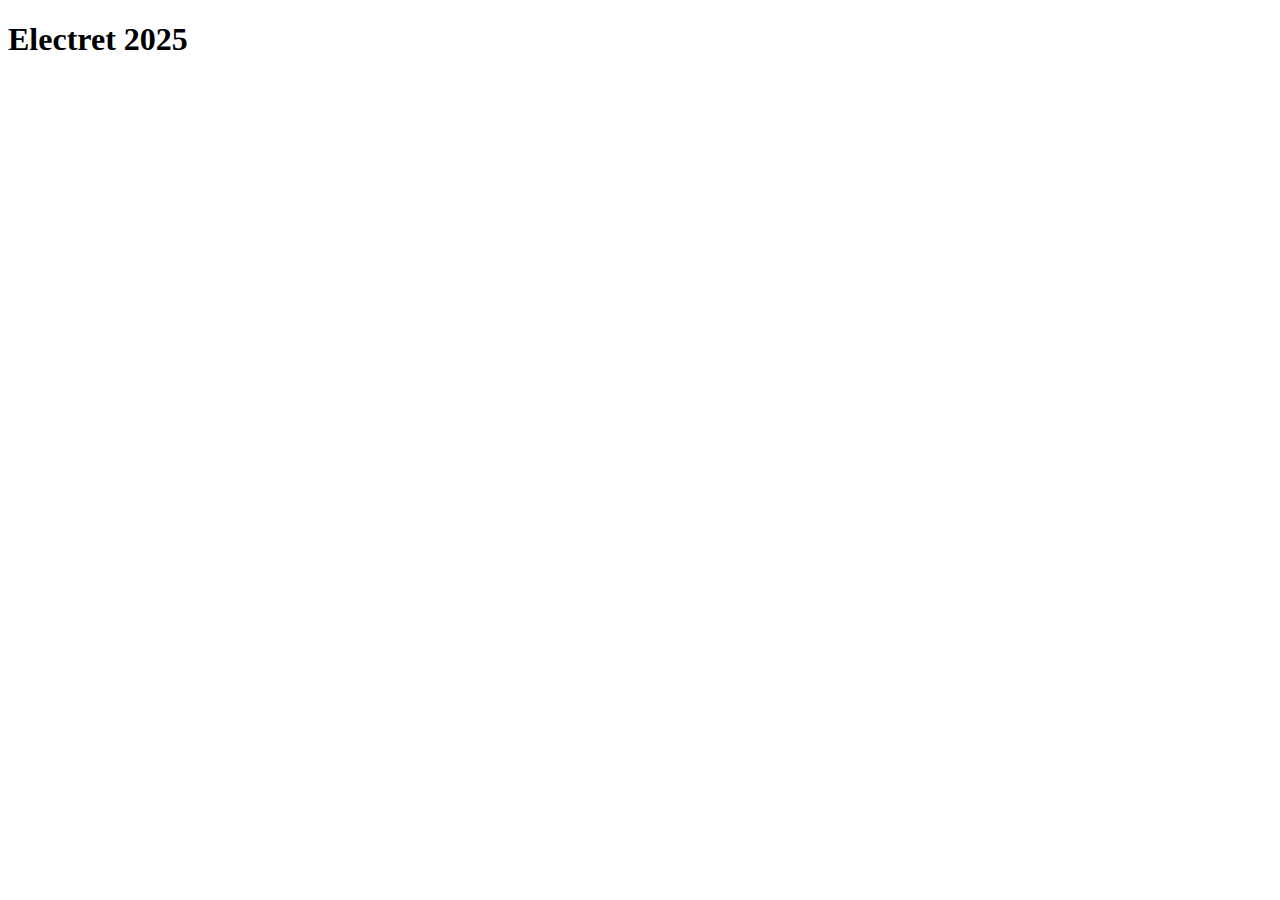
==== index.html @ aab885c7 "Create index.html" ====
<!DOCTYPE html>
<html lang="en">
  <head>
    <meta charset="UTF-8" />
    <meta name="viewport" content="width=device-width, initial-scale=1.0" />
    <title>SUDHEE</title>
  </head>
  <body>
    <h1>Electret 2025</h1>
  </body>
</html>
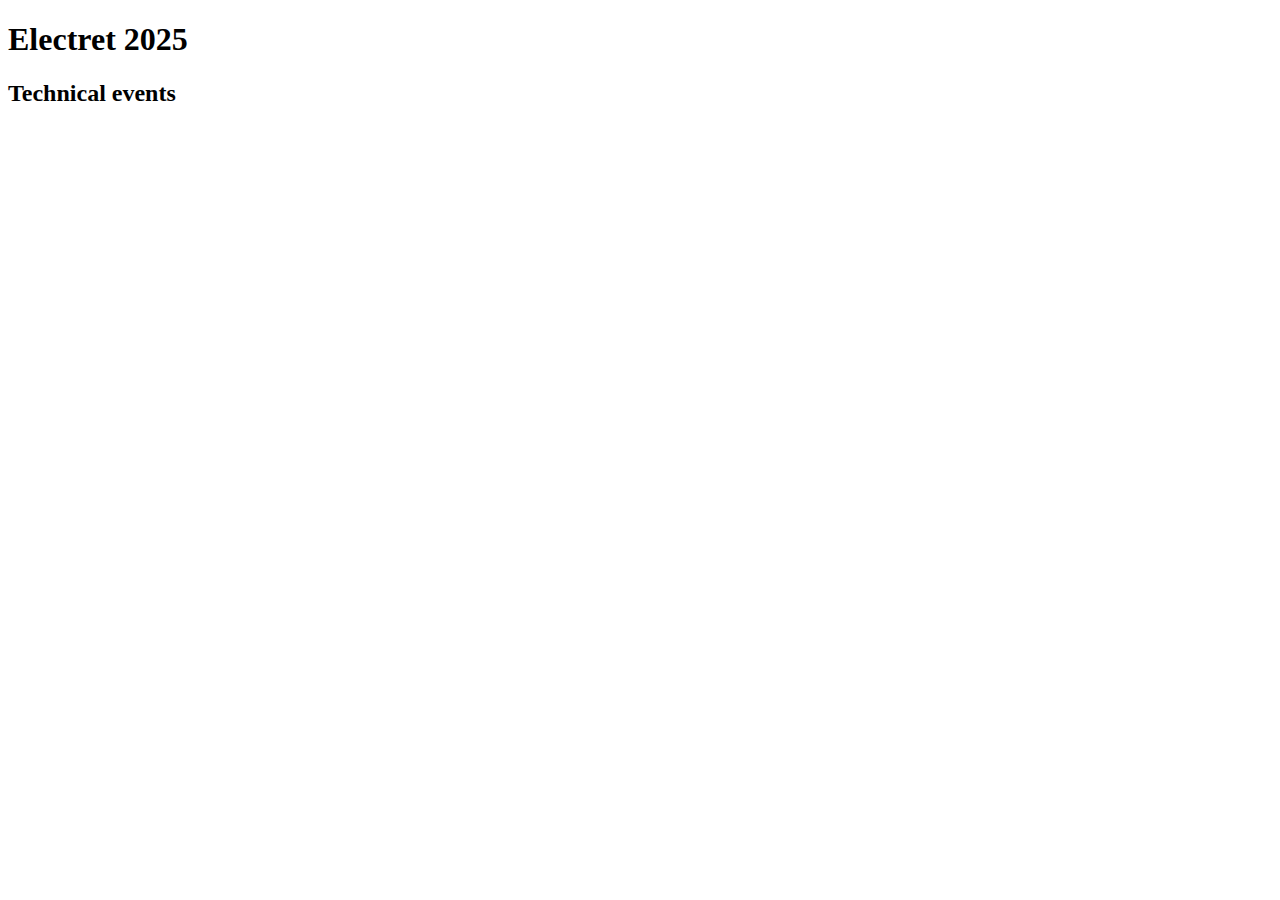
==== commit 61bcb3de: "Update index.html" ====
--- a/index.html
+++ b/index.html
@@ -3,9 +3,10 @@
   <head>
     <meta charset="UTF-8" />
     <meta name="viewport" content="width=device-width, initial-scale=1.0" />
-    <title>SUDHEE</title>
+    <title>CBIT SUDHEE</title>
   </head>
   <body>
     <h1>Electret 2025</h1>
+    <h2>Technical events</h2>
   </body>
 </html>
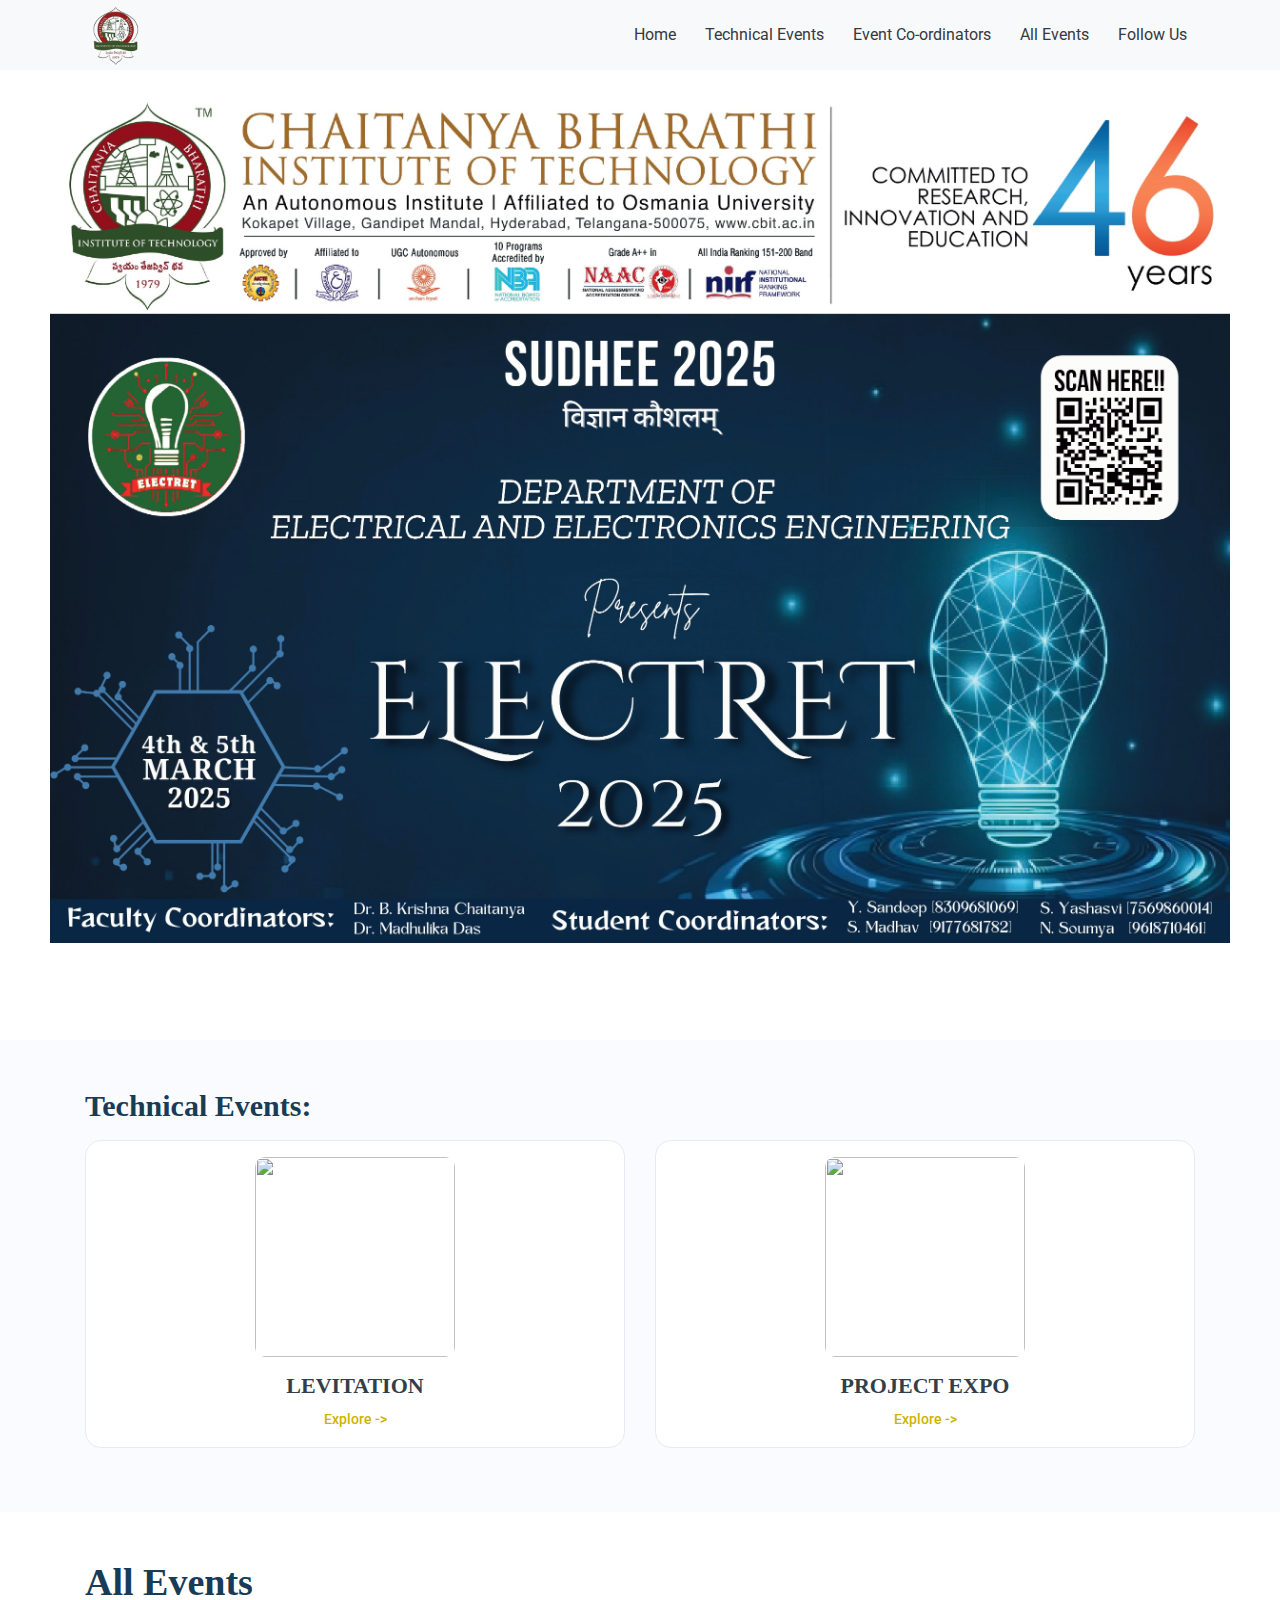
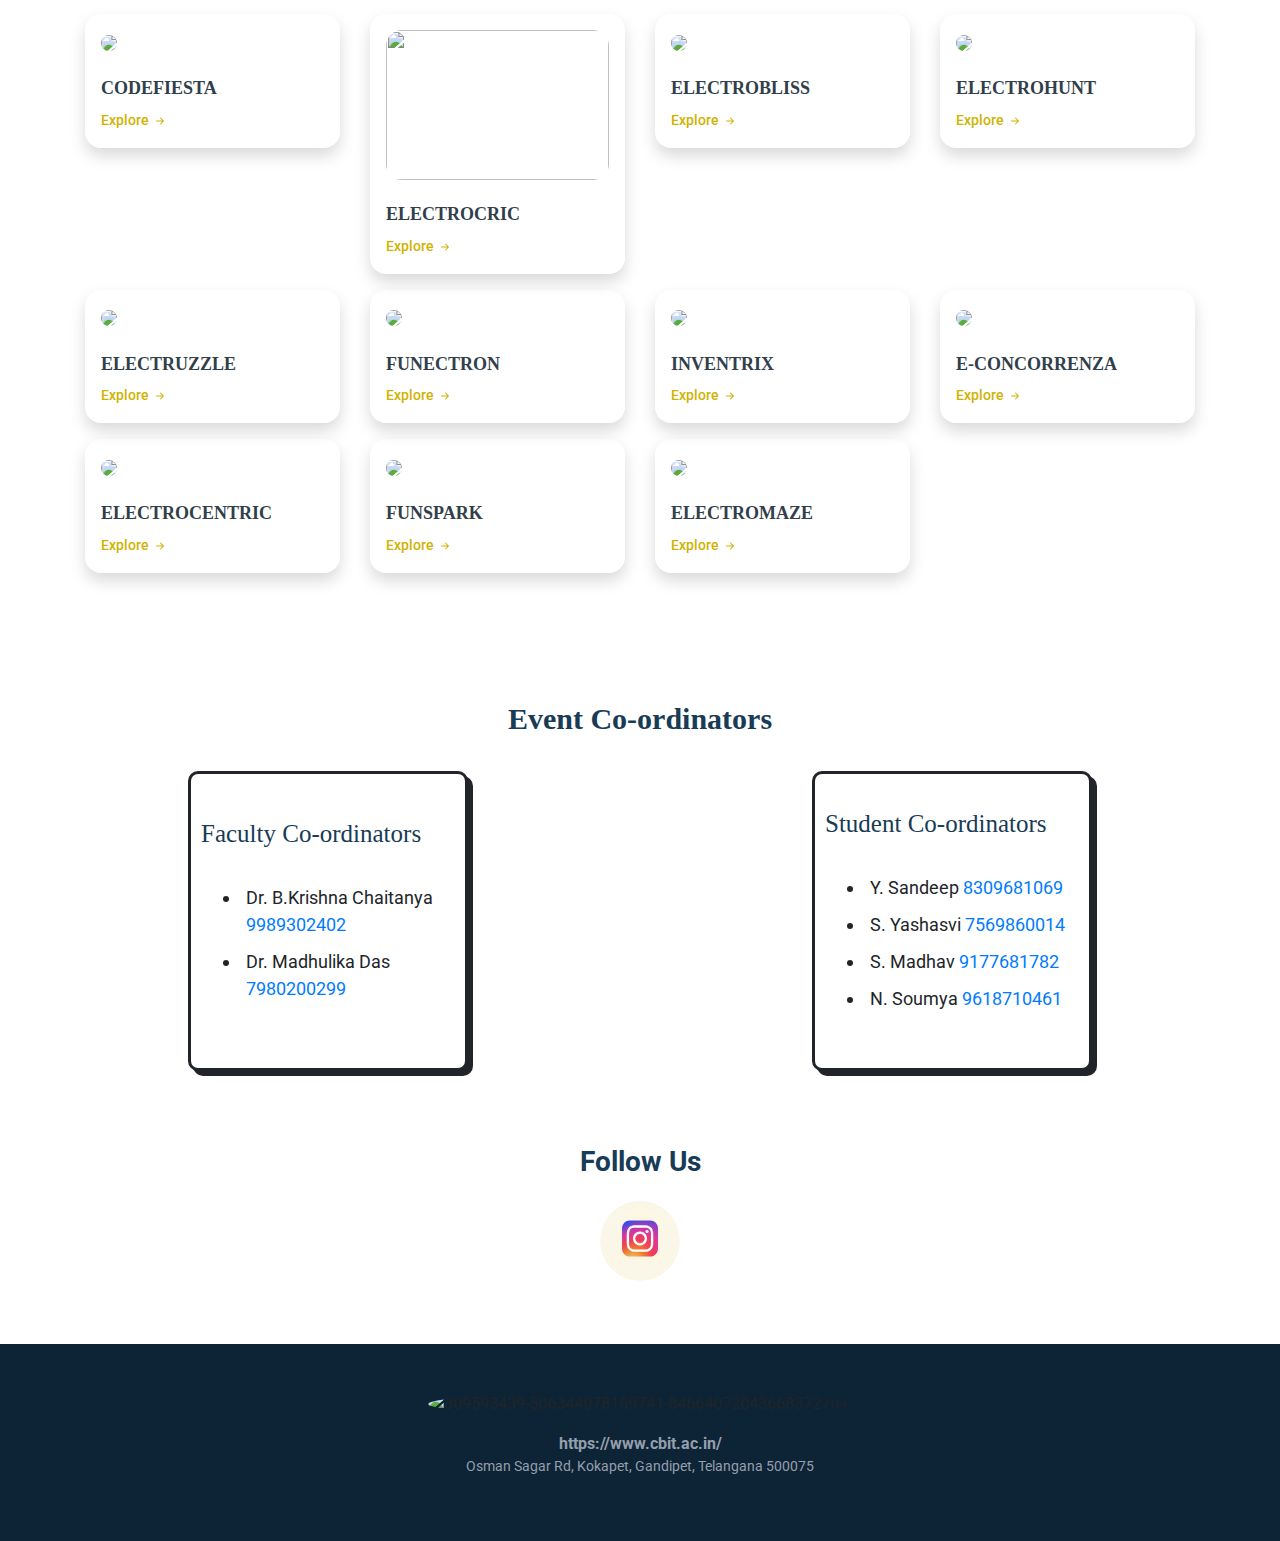
==== commit 99dc44de: "modification_1" ====
--- a/index.html
+++ b/index.html
@@ -1,12 +1,282 @@
 <!DOCTYPE html>
-<html lang="en">
-  <head>
-    <meta charset="UTF-8" />
-    <meta name="viewport" content="width=device-width, initial-scale=1.0" />
-    <title>CBIT SUDHEE</title>
-  </head>
-  <body>
-    <h1>Electret 2025</h1>
-    <h2>Technical events</h2>
-  </body>
-</html>
+<html>
+
+<head>
+    <link rel="stylesheet" href="https://stackpath.bootstrapcdn.com/bootstrap/4.5.2/css/bootstrap.min.css" integrity="sha384-JcKb8q3iqJ61gNV9KGb8thSsNjpSL0n8PARn9HuZOnIxN0hoP+VmmDGMN5t9UJ0Z" crossorigin="anonymous" />
+    <script src="https://code.jquery.com/jquery-3.5.1.slim.min.js" integrity="sha384-DfXdz2htPH0lsSSs5nCTpuj/zy4C+OGpamoFVy38MVBnE+IbbVYUew+OrCXaRkfj" crossorigin="anonymous"></script>
+    <script src="https://cdn.jsdelivr.net/npm/popper.js@1.16.1/dist/umd/popper.min.js" integrity="sha384-9/reFTGAW83EW2RDu2S0VKaIzap3H66lZH81PoYlFhbGU+6BZp6G7niu735Sk7lN" crossorigin="anonymous"></script>
+    <script src="https://stackpath.bootstrapcdn.com/bootstrap/4.5.2/js/bootstrap.min.js" integrity="sha384-B4gt1jrGC7Jh4AgTPSdUtOBvfO8shuf57BaghqFfPlYxofvL8/KUEfYiJOMMV+rV" crossorigin="anonymous"></script>
+    <script src="https://kit.fontawesome.com/20c5629a29.js" crossorigin="anonymous"></script>
+    <link rel="stylesheet" href="EEE fest.css" />
+</head>
+
+<body>
+    <nav class="navbar navbar-expand-lg navbar-light bg-light fixed-top py-lg-0 ">
+        <div class="container">
+            <a class="navbar-brand" href="#">
+
+                <img  src="./images/cbit_bg.png" alt="309593439-506344078169741-8466407204366837270-n" class="food-munch-logo">
+            </a>
+            <button class="navbar-toggler" type="button" data-toggle="collapse" data-target="#navbarNavAltMarkup" aria-controls="navbarNavAltMarkup" aria-expanded="false" aria-label="Toggle navigation">
+                <span class="navbar-toggler-icon"></span>
+            </button>
+            <div class="collapse navbar-collapse" id="navbarNavAltMarkup">
+                <div class="navbar-nav ml-auto">
+                    <a class="nav-link active text-dark" id="navItem1" href="#">
+                        Home
+                        <span class="sr-only">(current)</span>
+                    </a>
+                    <a class="nav-link text-dark nav-item-list" href="#exploreMenuSection" id="navItem2">Technical Events</a>
+                    <a class="nav-link text-dark nav-item-list" href="#eventCoordinates" id="navItem5">Event Co-ordinators</a>
+                    <a class="nav-link text-dark nav-item-list" href="#deliveryPaymentSection" id="navItem4">All Events</a>
+                    <a class="nav-link text-dark nav-item-list" href="#followUsSection" id="navItem5">Follow Us</a>
+                </div>
+            </div>
+        </div>
+    </nav>
+    <div class="d-flex flex-row justify-content-center mt-5">
+
+        <img class="w-100 corosoal-image m-4" src="./images/SUDHEE_page-0001.jpg" type="image">
+    </div>
+
+
+    <div class=" wcu-section mt-5 pb-5" id="exploreMenuSection">
+        <div class="container">
+            <div class="mt-5 row">
+                <div class="mt-5 col-12">
+                    <h1 class="wcu-section-heading mb-3">Technical Events:</h1>
+                </div>
+                <div class="col-12 col-md-6">
+                    <div class="wcu-card p-3 mb-3">
+                        <img src="https://res.cloudinary.com/dwyzfijiw/image/upload/v1707546418/LEVITATION_POSTER_2__page-0001_japbai.jpg" class="wcu-card-image" />
+                        <h1 class="wcu-card-title mt-3">LEVITATION</h1>
+                        <a href="https://levitation.ccbp.tech/" class="menu-item-link" target="_blank">Explore -></a>
+                    </div>
+                </div>
+                <div class="col-12 col-md-6">
+                    <div class="wcu-card p-3 mb-3">
+                        <img src="https://res.cloudinary.com/dwyzfijiw/image/upload/v1707528991/Project_Expo_Poster_-_Dasari_Akhil_page-0001_sl5yqx.jpg" class="wcu-card-image" />
+                        <h1 class="wcu-card-title mt-3">PROJECT EXPO</h1>
+                        <a href="https://projectexpo112.ccbp.tech/" class="menu-item-link" target="_blank">Explore -></a>
+                    </div>
+                </div>
+
+            </div>
+        </div>
+    </div>
+    <div class="explore-menu-section mb-5 pt-5 pb-5" id="deliveryPaymentSection">
+        <div class="container">
+            <div class="row">
+                <div class="col-12">
+                    <h1 class="menu-section-heading">All Events</h1>
+                </div>
+                <div class="col-12 col-md-6 col-lg-3">
+                    <div class="shadow menu-item-card p-3 mb-3">
+                        <img src="https://res.cloudinary.com/dwyzfijiw/image/upload/v1707574008/CODEFISTA_page-0001_ew0zpe.jpg" class="menu-item-image w-100" />
+                        <h1 class="menu-card-title">CODEFIESTA</h1>
+                        <a href="./events/event_1.html" target="_blank" class=" _blank menu-item-link">
+                            Explore
+                            <svg width="16px" height="16px" viewBox="0 0 16 16" class="bi bi-arrow-right-short" fill="#d0b200" xmlns="http://www.w3.org/2000/svg">
+                                <path fill-rule="evenodd" d="M4 8a.5.5 0 0 1 .5-.5h5.793L8.146 5.354a.5.5 0 1 1 .708-.708l3 3a.5.5 0 0 1 0 .708l-3 3a.5.5 0 0 1-.708-.708L10.293 8.5H4.5A.5.5 0 0 1 4 8z" />
+                            </svg>
+                        </a>
+                    </div>
+                </div>
+                <div class="col-12 col-md-6 col-lg-3">
+                    <div class="shadow menu-item-card p-3 mb-3">
+                        <img src="https://res.cloudinary.com/dwyzfijiw/image/upload/v1707537614/Black_and_Gold_Elegant_Card_Background_-_A.Anudeep_Goud_page-0001_es7u9r.jpg" class="menu-item-images w-100" />
+                        <h1 class="menu-card-title">ELECTROCRIC</h1>
+                        <a href="https://elecrtic.ccbp.tech/" target="_blank" class="menu-item-link">
+                            Explore
+                            <svg width="16px" height="16px" viewBox="0 0 16 16" class="bi bi-arrow-right" fill="#d0b200" xmlns="http://www.w3.org/2000/svg">
+                                <path fill-rule="evenodd" d="M4 8a.5.5 0 0 1 .5-.5h5.793L8.146 5.354a.5.5 0 1 1 .708-.708l3 3a.5.5 0 0 1 0 .708l-3 3a.5.5 0 0 1-.708-.708L10.293 8.5H4.5A.5.5 0 0 1 4 8z" />
+                            </svg>
+                        </a>
+                    </div>
+                </div>
+                <div class="col-12 col-md-6 col-lg-3">
+                    <div class="menu-item-card shadow p-3 mb-3">
+                        <img src="https://res.cloudinary.com/dwyzfijiw/image/upload/v1708010786/WhatsApp_Image_2024-02-15_at_7.51.06_PM_oicjjg.jpg" class="menu-item-image w-100" />
+                        <h1 class="menu-card-title">ELECTROBLISS</h1>
+                        <a href="https://electrobliss.ccbp.tech/" target="_blank" class="menu-item-link">
+                            Explore
+                            <svg width="16px" height="16px" viewBox="0 0 16 16" class="bi bi-arrow-right" fill="#d0b200" xmlns="http://www.w3.org/2000/svg">
+                                <path fill-rule="evenodd" d="M4 8a.5.5 0 0 1 .5-.5h5.793L8.146 5.354a.5.5 0 1 1 .708-.708l3 3a.5.5 0 0 1 0 .708l-3 3a.5.5 0 0 1-.708-.708L10.293 8.5H4.5A.5.5 0 0 1 4 8z" />
+                            </svg>
+                        </a>
+                    </div>
+                </div>
+
+                <div class="col-12 col-md-6 col-lg-3">
+                    <div class="menu-item-card shadow p-3 mb-3">
+                        <img src="https://res.cloudinary.com/dwyzfijiw/image/upload/v1707528990/Electro_Hunt_-_19_002_Seema_page-0001_gfbj4o.jpg" class="menu-item-image w-100" />
+                        <h1 class="menu-card-title">ELECTROHUNT</h1>
+                        <a href="https://electrohunt.ccbp.tech/" target="_blank" class="menu-item-link">
+                            Explore
+                            <svg width="16px" height="16px" viewBox="0 0 16 16" class="bi bi-arrow-right" fill="#d0b200" xmlns="http://www.w3.org/2000/svg">
+                                <path fill-rule="evenodd" d="M4 8a.5.5 0 0 1 .5-.5h5.793L8.146 5.354a.5.5 0 1 1 .708-.708l3 3a.5.5 0 0 1 0 .708l-3 3a.5.5 0 0 1-.708-.708L10.293 8.5H4.5A.5.5 0 0 1 4 8z" />
+                            </svg>
+                        </a>
+                    </div>
+                </div>
+                <div class="col-12 col-md-6 col-lg-3">
+                    <div class="menu-item-card shadow p-3 mb-3">
+                        <img src="https://res.cloudinary.com/dwyzfijiw/image/upload/v1707535168/Game_On_1_-_35_Lalith_Kumar_1__page-0001_1_wjhyxe.jpg" class="menu-item-image w-100" />
+                        <h1 class="menu-card-title">ELECTRUZZLE</h1>
+                        <a href="https://electruzzle.ccbp.tech/" target="_blank" class="menu-item-link">
+                            Explore
+                            <svg width="16px" height="16px" viewBox="0 0 16 16" class="bi bi-arrow-right" fill="#d0b200" xmlns="http://www.w3.org/2000/svg">
+                                <path fill-rule="evenodd" d="M4 8a.5.5 0 0 1 .5-.5h5.793L8.146 5.354a.5.5 0 1 1 .708-.708l3 3a.5.5 0 0 1 0 .708l-3 3a.5.5 0 0 1-.708-.708L10.293 8.5H4.5A.5.5 0 0 1 4 8z" />
+                            </svg>
+                        </a>
+                    </div>
+                </div>
+                <div class="col-12 col-md-6 col-lg-3">
+                    <div class="menu-item-card shadow p-3 mb-3">
+                        <img src="https://res.cloudinary.com/dwyzfijiw/image/upload/v1707528676/kd2_funectron_-_Rahul_Rahul_1__page-0001_wmhdmz.jpg" class="menu-item-image w-100" />
+                        <h1 class="menu-card-title">FUNECTRON</h1>
+                        <a href="https://funectron.ccbp.tech/" target="_blank" class="menu-item-link">
+                            Explore
+                            <svg width="16px" height="16px" viewBox="0 0 16 16" class="bi bi-arrow-right" fill="#d0b200" xmlns="http://www.w3.org/2000/svg">
+                                <path fill-rule="evenodd" d="M4 8a.5.5 0 0 1 .5-.5h5.793L8.146 5.354a.5.5 0 1 1 .708-.708l3 3a.5.5 0 0 1 0 .708l-3 3a.5.5 0 0 1-.708-.708L10.293 8.5H4.5A.5.5 0 0 1 4 8z" />
+                            </svg>
+                        </a>
+                    </div>
+                </div>
+                <div class="col-12 col-md-6 col-lg-3">
+                    <div class="menu-item-card shadow p-3 mb-3">
+                        <img src="https://res.cloudinary.com/dwyzfijiw/image/upload/v1707529536/Purple_Modern_Music_Concert_Poster_2_1__page-0001_gr31e1.jpg" class="menu-item-image w-100" />
+                        <h1 class="menu-card-title">INVENTRIX</h1>
+                        <a href="https://inventrix.ccbp.tech/" target="_blank" class="menu-item-link">
+                            Explore
+                            <svg width="16px" height="16px" viewBox="0 0 16 16" class="bi bi-arrow-right" fill="#d0b200" xmlns="http://www.w3.org/2000/svg">
+                                <path fill-rule="evenodd" d="M4 8a.5.5 0 0 1 .5-.5h5.793L8.146 5.354a.5.5 0 1 1 .708-.708l3 3a.5.5 0 0 1 0 .708l-3 3a.5.5 0 0 1-.708-.708L10.293 8.5H4.5A.5.5 0 0 1 4 8z" />
+                            </svg>
+                        </a>
+                    </div>
+                </div>
+                <div class="col-12 col-md-6 col-lg-3">
+                    <div class="menu-item-card shadow p-3 mb-3">
+                        <img src="https://res.cloudinary.com/dwyzfijiw/image/upload/v1707528673/ECONCORRENZA_1_-_30_GOPU_KOTIREDDY_page-0001_t5mjrf.jpg" class="menu-item-image w-100" />
+                        <h1 class="menu-card-title">E-CONCORRENZA</h1>
+                        <a href="https://concorrenza.ccbp.tech/" target="_blank" class="menu-item-link">
+                            Explore
+                            <svg width="16px" height="16px" viewBox="0 0 16 16" class="bi bi-arrow-right" fill="#d0b200" xmlns="http://www.w3.org/2000/svg">
+                                <path fill-rule="evenodd" d="M4 8a.5.5 0 0 1 .5-.5h5.793L8.146 5.354a.5.5 0 1 1 .708-.708l3 3a.5.5 0 0 1 0 .708l-3 3a.5.5 0 0 1-.708-.708L10.293 8.5H4.5A.5.5 0 0 1 4 8z" />
+                            </svg>
+                        </a>
+                    </div>
+                </div>
+                <div class="col-12 col-md-6 col-lg-3">
+                    <div class="menu-item-card shadow p-3 mb-3">
+                        <img src="https://res.cloudinary.com/dwyzfijiw/image/upload/v1707529292/Document_from_Sindhu_-_sindhu_Mote_page-0001_wqqtmf.jpg" class="menu-item-image w-100" />
+                        <h1 class="menu-card-title">ELECTROCENTRIC</h1>
+                        <a href="https://electrocen2024.ccbp.tech/" target="_blank" class="menu-item-link">
+                            Explore
+                            <svg width="16px" height="16px" viewBox="0 0 16 16" class="bi bi-arrow-right" fill="#d0b200" xmlns="http://www.w3.org/2000/svg">
+                                <path fill-rule="evenodd" d="M4 8a.5.5 0 0 1 .5-.5h5.793L8.146 5.354a.5.5 0 1 1 .708-.708l3 3a.5.5 0 0 1 0 .708l-3 3a.5.5 0 0 1-.708-.708L10.293 8.5H4.5A.5.5 0 0 1 4 8z" />
+                            </svg>
+                        </a>
+                    </div>
+                </div>
+
+                <div class="col-12 col-md-6 col-lg-3">
+                    <div class="menu-item-card shadow p-3 mb-3">
+                        <img src="https://res.cloudinary.com/dwyzfijiw/image/upload/v1707528340/Funspark_poster_-_Lalitha_Lally_page-0001_jxrkyd.jpg" class="menu-item-image w-100" />
+                        <h1 class="menu-card-title">FUNSPARK</h1>
+                        <a href="https://funspark2024.ccbp.tech/" target="_blank" class="menu-item-link">
+                            Explore
+                            <svg width="16px" height="16px" viewBox="0 0 16 16" class="bi bi-arrow-right" fill="#d0b200" xmlns="http://www.w3.org/2000/svg">
+                                <path fill-rule="evenodd" d="M4 8a.5.5 0 0 1 .5-.5h5.793L8.146 5.354a.5.5 0 1 1 .708-.708l3 3a.5.5 0 0 1 0 .708l-3 3a.5.5 0 0 1-.708-.708L10.293 8.5H4.5A.5.5 0 0 1 4 8z" />
+                            </svg>
+                        </a>
+                    </div>
+                </div>
+                <div class="col-12 col-md-6 col-lg-3">
+                    <div class="menu-item-card shadow p-3 mb-3">
+                        <img src="https://res.cloudinary.com/dtvqmmc3d/image/upload/v1707560062/WhatsApp_Image_2024-02-10_at_15.17.22_y94xi8.jpg" class="menu-item-image w-100" />
+                        <h1 class="menu-card-title">ELECTROMAZE</h1>
+                        <a href="https://electromaze.ccbp.tech/" target="_blank" class="menu-item-link">
+                            Explore
+                            <svg width="16px" height="16px" viewBox="0 0 16 16" class="bi bi-arrow-right" fill="#d0b200" xmlns="http://www.w3.org/2000/svg">
+                                <path fill-rule="evenodd" d="M4 8a.5.5 0 0 1 .5-.5h5.793L8.146 5.354a.5.5 0 1 1 .708-.708l3 3a.5.5 0 0 1 0 .708l-3 3a.5.5 0 0 1-.708-.708L10.293 8.5H4.5A.5.5 0 0 1 4 8z" />
+                            </svg>
+                        </a>
+                    </div>
+                </div>
+            </div>
+        </div>
+    </div>
+    <div class="p-3 cordinators-container" id="eventCoordinates">
+        <h1 class="wcu-section-heading mb-4 text-center">Event Co-ordinators</h1>
+        <div class="card-container">
+            <div>
+                <div class="card1">
+                    <h1 class="card-1-heading">Faculty Co-ordinators</h1>
+                    <ul>
+                        <li class="list-items">Dr. B.Krishna Chaitanya <span><a href="tel:+919989302402">9989302402</a></span></li>
+                        <li class="list-items">Dr. Madhulika Das <span><a href="tel:+917980200299">7980200299</a></span></li>
+                    </ul>
+                </div>
+            </div>
+            <div>
+                <div class="card1">
+                    <h1 class="card-1-heading">Student Co-ordinators</h1>
+                    <ul>
+                        <li class="list-items">Y. Sandeep <span><a href="tel:+918309681069">8309681069</a></span></li>
+                        <li class="list-items">S. Yashasvi <span><a href="tel:+917569860014">7569860014</a></span></li>
+                        <li class="list-items">S. Madhav <span><a href="tel:+919177681782">9177681782</a></span></li>
+                        <li class="list-items">N. Soumya <span><a href="tel:+919618710461">9618710461</a></span></li>
+                    </ul>
+                </div>
+            </div>
+        </div>
+    </div>
+    
+    <div class="follow-us-section pt-5 pb-5" id="followUsSection">
+        <div class="container">
+            <div class="row">
+                <div class="col-12">
+                    <h1 class="follow-us-section-heading">Follow Us</h1>
+                </div>
+                <div class="col-12">
+                    <div class="d-flex flex-row justify-content-center">
+                        <!-- <div class="follow-us-icon-container">
+                            <a href="https://twitter.com/electretcbit" target="_blank"> <i class="fab fa-twitter icon"></i>
+                            </a>
+                        </div> -->
+                        <div class="follow-us-icon-container">
+                            <a href="https://www.instagram.com/electret_2k25?utm_source=qr&igsh=MWF2MmozdmNwNjJtMA==" target="_blank"> <i class="fab fa-instagram icon"></i>
+
+                                <svg xmlns="http://www.w3.org/2000/svg" x="0px" y="0px" width="50" height="50" viewBox="0 0 64 64">
+                                    <radialGradient id="TGwjmZMm2W~B4yrgup6jda_119026_gr1" cx="32" cy="32.5" r="31.259" gradientTransform="matrix(1 0 0 -1 0 64)" gradientUnits="userSpaceOnUse"><stop offset="0" stop-color="#efdcb1"></stop><stop offset="0" stop-color="#f2e0bb"></stop><stop offset=".011" stop-color="#f2e0bc"></stop><stop offset=".362" stop-color="#f9edd2"></stop><stop offset=".699" stop-color="#fef4df"></stop><stop offset="1" stop-color="#fff7e4"></stop></radialGradient><path fill="url(#TGwjmZMm2W~B4yrgup6jda_119026_gr1)" d="M58,54c-1.1,0-2-0.9-2-2s0.9-2,2-2h2.5c1.9,0,3.5-1.6,3.5-3.5S62.4,43,60.5,43H50c-1.4,0-2.5-1.1-2.5-2.5	S48.6,38,50,38h8c1.7,0,3-1.3,3-3s-1.3-3-3-3H42v-6h18c2.3,0,4.2-2,4-4.4c-0.2-2.1-2.1-3.6-4.2-3.6H58c-1.1,0-2-0.9-2-2s0.9-2,2-2	h0.4c1.3,0,2.5-0.9,2.6-2.2c0.2-1.5-1-2.8-2.5-2.8h-14C43.7,9,43,8.3,43,7.5S43.7,6,44.5,6h3.9c1.3,0,2.5-0.9,2.6-2.2	C51.1,2.3,50,1,48.5,1H15.6c-1.3,0-2.5,0.9-2.6,2.2C12.9,4.7,14,6,15.5,6H19c1.1,0,2,0.9,2,2s-0.9,2-2,2H6.2c-2.1,0-4,1.5-4.2,3.6	C1.8,16,3.7,18,6,18h2.5c1.9,0,3.5,1.6,3.5,3.5S10.4,25,8.5,25H5.2c-2.1,0-4,1.5-4.2,3.6C0.8,31,2.7,33,5,33h17v11H6	c-1.7,0-3,1.3-3,3s1.3,3,3,3l0,0c1.1,0,2,0.9,2,2s-0.9,2-2,2H4.2c-2.1,0-4,1.5-4.2,3.6C-0.2,60,1.7,62,4,62h53.8	c2.1,0,4-1.5,4.2-3.6C62.2,56,60.3,54,58,54z"></path><radialGradient id="TGwjmZMm2W~B4yrgup6jdb_119026_gr2" cx="18.51" cy="66.293" r="69.648" gradientTransform="matrix(.6435 -.7654 .5056 .4251 -26.92 52.282)" gradientUnits="userSpaceOnUse"><stop offset=".073" stop-color="#eacc7b"></stop><stop offset=".184" stop-color="#ecaa59"></stop><stop offset=".307" stop-color="#ef802e"></stop><stop offset=".358" stop-color="#ef6d3a"></stop><stop offset=".46" stop-color="#f04b50"></stop><stop offset=".516" stop-color="#f03e58"></stop><stop offset=".689" stop-color="#db359e"></stop><stop offset=".724" stop-color="#ce37a4"></stop><stop offset=".789" stop-color="#ac3cb4"></stop><stop offset=".877" stop-color="#7544cf"></stop><stop offset=".98" stop-color="#2b4ff2"></stop></radialGradient><path fill="url(#TGwjmZMm2W~B4yrgup6jdb_119026_gr2)" d="M45,57H19c-5.5,0-10-4.5-10-10V21c0-5.5,4.5-10,10-10h26c5.5,0,10,4.5,10,10v26C55,52.5,50.5,57,45,57z"></path><path fill="#fff" d="M32,20c4.6,0,5.1,0,6.9,0.1c1.7,0.1,2.6,0.4,3.2,0.6c0.8,0.3,1.4,0.7,2,1.3c0.6,0.6,1,1.2,1.3,2 c0.2,0.6,0.5,1.5,0.6,3.2C46,28.9,46,29.4,46,34s0,5.1-0.1,6.9c-0.1,1.7-0.4,2.6-0.6,3.2c-0.3,0.8-0.7,1.4-1.3,2 c-0.6,0.6-1.2,1-2,1.3c-0.6,0.2-1.5,0.5-3.2,0.6C37.1,48,36.6,48,32,48s-5.1,0-6.9-0.1c-1.7-0.1-2.6-0.4-3.2-0.6 c-0.8-0.3-1.4-0.7-2-1.3c-0.6-0.6-1-1.2-1.3-2c-0.2-0.6-0.5-1.5-0.6-3.2C18,39.1,18,38.6,18,34s0-5.1,0.1-6.9 c0.1-1.7,0.4-2.6,0.6-3.2c0.3-0.8,0.7-1.4,1.3-2c0.6-0.6,1.2-1,2-1.3c0.6-0.2,1.5-0.5,3.2-0.6C26.9,20,27.4,20,32,20 M32,17 c-4.6,0-5.2,0-7,0.1c-1.8,0.1-3,0.4-4.1,0.8c-1.1,0.4-2.1,1-3,2s-1.5,1.9-2,3c-0.4,1.1-0.7,2.3-0.8,4.1C15,28.8,15,29.4,15,34 s0,5.2,0.1,7c0.1,1.8,0.4,3,0.8,4.1c0.4,1.1,1,2.1,2,3c0.9,0.9,1.9,1.5,3,2c1.1,0.4,2.3,0.7,4.1,0.8c1.8,0.1,2.4,0.1,7,0.1 s5.2,0,7-0.1c1.8-0.1,3-0.4,4.1-0.8c1.1-0.4,2.1-1,3-2c0.9-0.9,1.5-1.9,2-3c0.4-1.1,0.7-2.3,0.8-4.1c0.1-1.8,0.1-2.4,0.1-7 s0-5.2-0.1-7c-0.1-1.8-0.4-3-0.8-4.1c-0.4-1.1-1-2.1-2-3s-1.9-1.5-3-2c-1.1-0.4-2.3-0.7-4.1-0.8C37.2,17,36.6,17,32,17L32,17z"></path><path fill="#fff" d="M32,25c-5,0-9,4-9,9s4,9,9,9s9-4,9-9S37,25,32,25z M32,40c-3.3,0-6-2.7-6-6s2.7-6,6-6s6,2.7,6,6S35.3,40,32,40 z"></path><circle cx="41" cy="25" r="2" fill="#fff"></circle>
+                                    </svg>
+                            </a>
+                        </div>
+                        <!-- <div class="follow-us-icon-container">
+                            <a href="https://www.facebook.com/electret2018.cbit/" target="_blank"> <i class="fab fa-facebook icon"></i>
+                            </a>
+                        </div> -->
+                    </div>
+                </div>
+            </div>
+        </div>
+    </div>
+    <div class="footer-section pt-5 pb-5">
+        <div class="container">
+            <div class="row">
+                <div  class="col-12 text-center">
+                    <img id = "footer_img" src="https://i.ibb.co/FbcNMbn/309593439-506344078169741-8466407204366837270-n.jpg" alt="309593439-506344078169741-8466407204366837270-n" class="food-munch-logo mb-3" border="0">
+                    <!-- <img src="./images/cbit_bg.png" alt="309593439-506344078169741-8466407204366837270-n" class="food-munch-logo mb-3" border="0"> -->
+                    <br>
+                    <a class="footer-section-mail-id mt-3" href="https://www.cbit.ac.in/">https://www.cbit.ac.in/</a>
+                    <p class="footer-section-address">
+                        Osman Sagar Rd, Kokapet, Gandipet, Telangana 500075
+                    </p>
+                </div>
+            </div>
+        </div>
+    </div>
+</body>
+
+</html>--- a/EEE fest.css
+++ b/EEE fest.css
@@ -0,0 +1,480 @@
+@import url("https://fonts.googleapis.com/css2?family=Bree+Serif&family=Caveat:wght@400;700&family=Lobster&family=Monoton&family=Open+Sans:ital,wght@0,400;0,700;1,400;1,700&family=Playfair+Display+SC:ital,wght@0,400;0,700;1,700&family=Playfair+Display:ital,wght@0,400;0,700;1,700&family=Roboto:ital,wght@0,400;0,700;1,400;1,700&family=Source+Sans+Pro:ital,wght@0,400;0,700;1,700&family=Work+Sans:ital,wght@0,400;0,700;1,700&display=swap");
+
+img.food-munch-logo {
+    width: 60px ;
+    height: 60px ;
+
+}
+
+.h {
+    width: 70vw;
+}
+
+#navItem1 {
+    color: #323f4b;
+
+}
+
+#navItem2 {
+    color: #323f4b;
+    font-family: "Roboto";
+}
+
+#navItem3 {
+    color: #323f4b;
+    font-family: "Roboto";
+}
+
+#navItem4 {
+    color: #323f4b;
+    font-family: "Roboto";
+}
+
+.banner-section-bg-container {
+    background-image: url("https://d1tgh8fmlzexmh.cloudfront.net/ccbp-responsive-website/foodmunch-banner-bg.png");
+    height: 100vh;
+    background-size: cover;
+}
+
+.banner-heading {
+    color: white;
+    font-family: "Roboto";
+    font-size: 45px;
+    font-weight: 300;
+}
+
+.banner-caption {
+    color: #f5f7fa;
+    font-family: "Roboto";
+    font-size: 24px;
+    font-weight: 300;
+}
+
+.custom-button {
+    color: white;
+    background-color: #d0b200;
+    width: 130px;
+    height: 45px;
+    border-width: 0;
+    border-radius: 8px;
+    margin-right: 10px;
+    background-image: linear-gradient(#d0b200, #a58d00);
+}
+
+.custom-outline-button {
+    color: #d0b200;
+    background-color: transparent;
+    width: 130px;
+    height: 45px;
+    border-style: solid;
+    border-width: 1px;
+    border-color: #d0b200;
+    border-radius: 8px;
+}
+
+.wcu-section {
+    background-color: #f9fbfe;
+}
+
+.wcu-section-heading {
+    color: #183b56;
+    font-family: 'Poppins';
+    font-size: 30px;
+    font-weight: 700;
+}
+
+.wcu-section-description {
+    color: #5a7184;
+    font-family: "Roboto";
+    font-size: 16px;
+}
+
+.wcu-card {
+    text-align: center;
+    background-color: white;
+    border-style: solid;
+    border-width: 1px;
+    border-color: #e5eaf4;
+    border-radius: 16px;
+    padding: 30px;
+
+
+}
+
+.wcu-card-image {
+    width: 200px;
+    height: 200px;
+    border-radius: 10px;
+}
+
+.wcu-card-title {
+    color: #323f4b;
+    font-family: "Sans-Serif";
+    font-size: 22px;
+    font-weight: bold;
+}
+
+
+
+.offers {
+    color: #323f4b;
+    font-style: italic;
+    font-weight: 600;
+}
+
+.explore-menu-section {
+    background-color: white;
+}
+
+.menu-section-heading {
+    color: #183b56;
+    font-family: 'Poppins';
+    font-size: 38px;
+    font-weight: 700;
+}
+
+.menu-item-image {
+    border-radius: 16px;
+}
+
+.menu-item-images {
+    height: 150px;
+    border-radius: 16px;
+}
+
+.menu-card-title {
+    color: #323f4b;
+    font-family: "Sans-Serif";
+    font-size: 18px;
+    font-weight: bold;
+    margin-top: 24px;
+}
+
+.menu-item-link {
+    color: #d0b200 !important;
+    font-family: "Roboto";
+    font-size: 14px;
+    font-weight: 500;
+}
+
+.menu-item-card {
+    border-radius: 16px;
+}
+
+.healthy-food-section {
+    background-color: #f9fbfe;
+}
+
+.healthy-food-section-img {
+    width: 270px;
+}
+
+.healthy-food-section-heading {
+    color: #183b56;
+    font-family: "Roboto";
+    font-size: 28px;
+    font-weight: 700;
+}
+
+.healthy-food-section-description {
+    color: #5a7184;
+    font-family: "Roboto";
+    font-size: 16px;
+}
+
+.delivery-and-payment-section {
+    background-color: white;
+}
+
+.delivery-and-payment-section-img {
+    width: 270px;
+}
+
+.Co-ordinators-card {
+    background-color: blue;
+}
+
+.card1 {
+    background-color: #ffffff;
+    border-radius: 10px;
+    width: 280px;
+    padding: 10px;
+    margin: 10px;
+    height: 300px;
+    display: flex;
+    flex-direction: column;
+    justify-content: center;
+    box-shadow: 5px 5px;
+    border-style: solid;
+}
+
+
+
+.card-container {
+    display: flex;
+    flex-direction: column;
+    align-items: center;
+    flex-wrap: wrap;
+}
+
+.delivery-and-payment-section-heading {
+    color: #183b56;
+    font-family: "Roboto";
+    font-size: 28px;
+    font-weight: 700;
+}
+
+.delivery-and-payment-section-description {
+    color: #5a7184;
+    font-family: "Roboto";
+    font-size: 16px;
+}
+
+.payment-card-img {
+    width: 50px;
+    height: 50px;
+    margin-right: 28px;
+}
+
+.thanking-customers-section {
+    background-color: #d0b2001a;
+    background-image: radial-gradient(#fff8db, #fae38c);
+}
+
+.thanking-customers-section-heading {
+    color: #183b56;
+    font-family: "Roboto";
+    font-size: 28px;
+    font-weight: 700;
+}
+
+.thanking-customers-section-description {
+    color: #5a7184;
+    font-family: "Roboto";
+    font-size: 16px;
+}
+
+.thanking-customers-section-img {
+    width: 270px;
+    margin-bottom: 20px;
+}
+
+.follow-us-section {
+    background-color: white;
+}
+
+.follow-us-section-heading {
+    text-align: center;
+    color: #183b56;
+    font-family: "Roboto";
+    font-size: 28px;
+    font-weight: 700;
+}
+
+.follow-us-icon-container {
+    background-color: #faf7e8;
+    width: 80px;
+    height: 80px;
+    border-radius: 40px;
+    margin: 15px;
+    padding-top: 22px;
+    padding-bottom: 14px;
+    padding-right: 16px;
+    padding-left: 22px;
+}
+
+.icon {
+    color: #d0b200;
+    font-size: 35px;
+}
+
+.footer-section {
+    background-color: #0d2436;
+}
+
+.footer-section-mail-id {
+    color: #959ead;
+    font-family: "Roboto";
+    font-weight: bold;
+    font-size: 16px;
+    margin-top: 20px;
+}
+
+.footer-section-address {
+    color: #959ead;
+    font-family: "Roboto";
+    font-size: 14px;
+}
+
+.rt {
+    font-weight: 800;
+    color: #d0b200;
+}
+
+
+.containerr {
+    position: relative;
+    width: 200px;
+    display: flex;
+    align-items: center;
+    justify-content: center;
+    padding: 30px;
+}
+
+.containerr .card {
+    position: relative;
+    max-width: 300px;
+    height: 215px;
+    background-color: #fff;
+    margin: 30px 10px;
+    padding: 20px 15px;
+
+    display: flex;
+    flex-direction: column;
+    box-shadow: 0 5px 20px rgba(0, 0, 0, 0.5);
+    transition: 0.3s ease-in-out;
+    border-radius: 15px;
+}
+
+.containerr .card:hover {
+    height: 320px;
+}
+
+
+.containerr .card .image {
+    position: relative;
+    width: 260px;
+    height: 260px;
+
+    top: -40%;
+    left: 8px;
+    box-shadow: 0 5px 20px rgba(0, 0, 0, 0.2);
+    z-index: 1;
+}
+
+.containerr .card .image img {
+    max-width: 100%;
+    border-radius: 15px;
+}
+
+.containerr .card .content {
+    position: relative;
+    top: -140px;
+    padding: 10px 15px;
+    color: #111;
+    text-align: center;
+
+    visibility: hidden;
+    opacity: 0;
+    transition: 0.3s ease-in-out;
+
+}
+
+.containerr .card:hover .content {
+    margin-top: 30px;
+    visibility: visible;
+    opacity: 1;
+    transition-delay: 0.2s;
+
+}
+
+.containerrr {
+    position: relative;
+    display: flex;
+    justify-content: center;
+    align-items: center;
+    flex-wrap: wrap;
+}
+
+.containerrr .box {
+    position: relative;
+    width: 30rem;
+    height: 30rem;
+    margin: 4rem;
+}
+
+.containerrr .box:hover .imgBox {
+    transform: translate(-3.5rem, -3.5rem);
+}
+
+.containerrr .box:hover .content {
+    transform: translate(3.5rem, 3.5rem);
+}
+
+.imgBox {
+    position: absolute;
+    top: 0;
+    left: 0;
+    width: 100%;
+    height: 100%;
+    z-index: 2;
+    transition: all 0.5s ease-in-out;
+}
+
+.imgBox img {
+    width: 30rem;
+    height: 30rem;
+    resize: initial;
+}
+
+.list-items {
+    font-family: "Roboto";
+    font-size: 18px;
+    padding: 5px;
+}
+
+
+.card-1-heading {
+    color: #183b56;
+    font-family: 'Poppins';
+    font-size: 25px;
+    font-weight: 500;
+    margin-bottom: 30px;
+}
+.corosoal-image {
+    padding: 25px 40px 25px 40px;
+
+}
+@media screen and (min-width:768px) {
+    .food-munch-logo {
+        width: 50px;
+        height: 50px;
+    }
+
+    .nav-item-list {
+        margin-left: 13px;
+    }
+
+    .corosoal-image {
+        height: 70vw;
+        padding: 25px 50px 25px 50px;
+    }
+
+    .cordinators-container {
+        padding: 20px;
+    }
+
+    .card-container {
+        display: flex;
+        flex-direction: row;
+        justify-content: space-around;
+
+    }
+
+
+
+
+
+}
+
+
+
+.follow-us-icon-container{
+    padding: 3px 0px 0px 15px !important;
+}
+
+#footer_img{
+    border-radius: 50%;
+    height: 70px;
+    width: 70px;
+}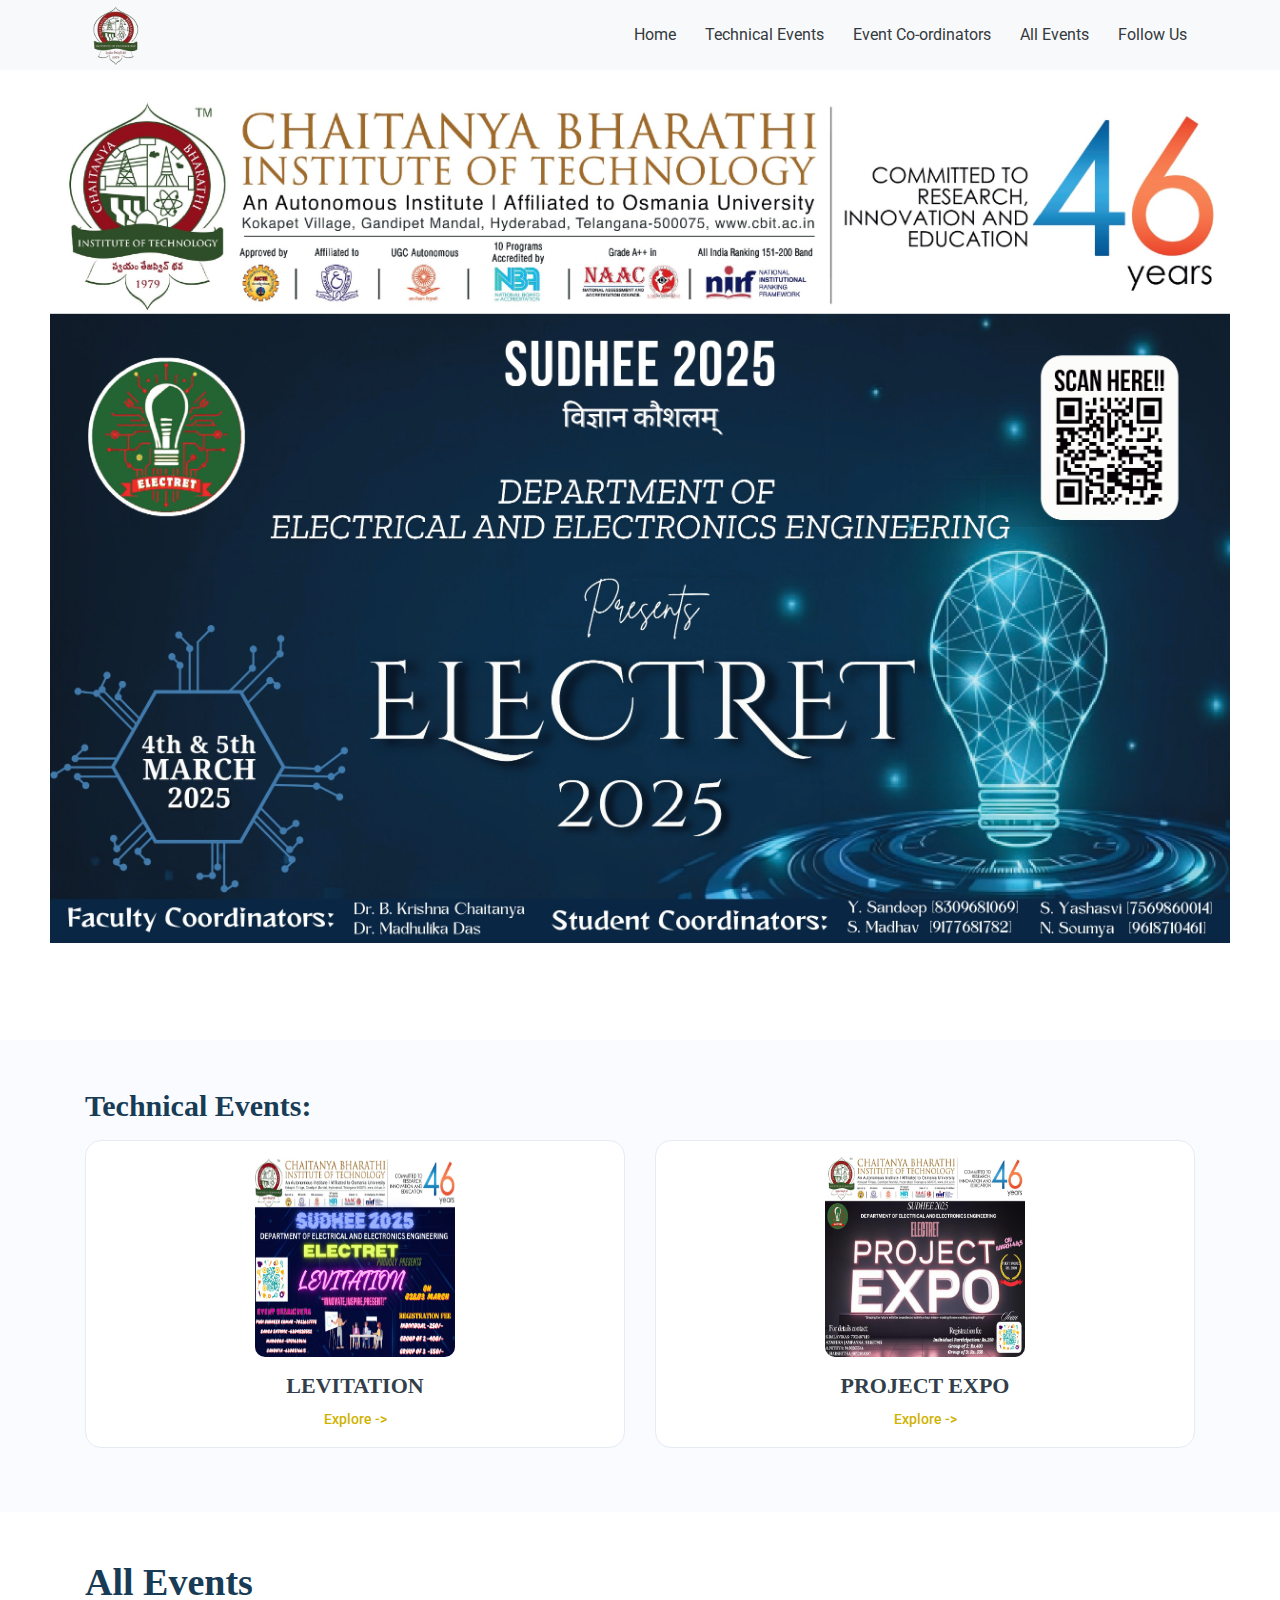
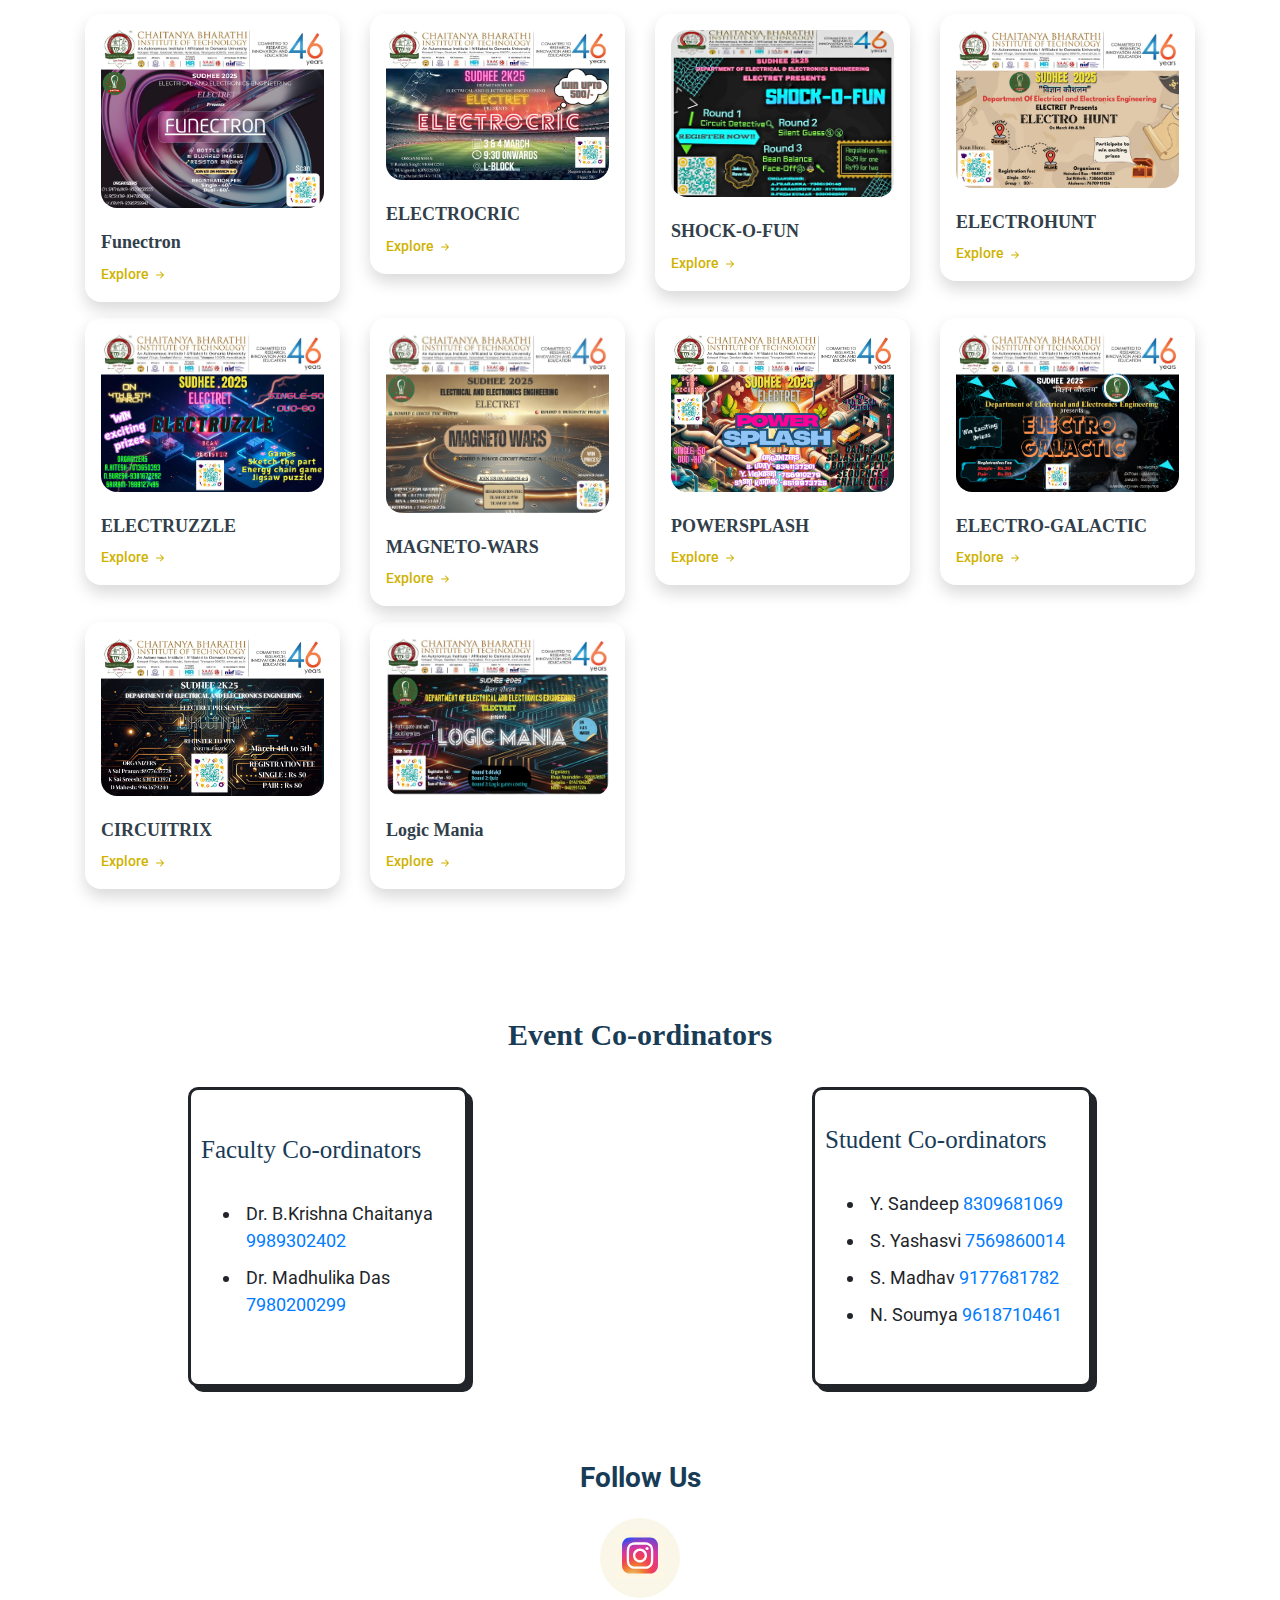
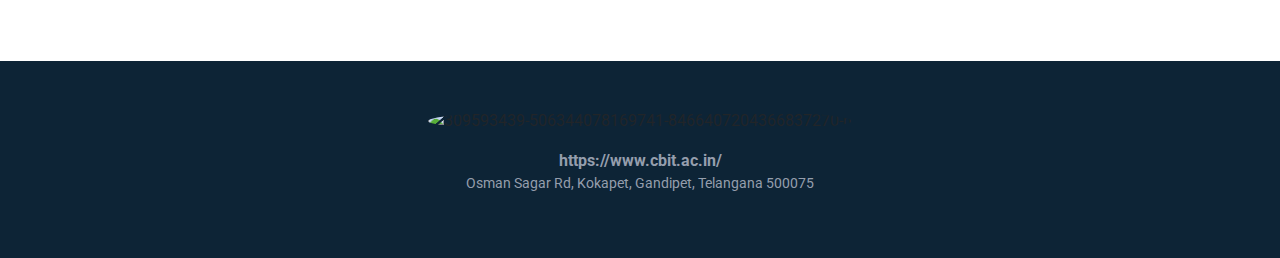
==== commit bf6e2bab: "Saved changes" ====
--- a/index.html
+++ b/index.html
@@ -48,16 +48,16 @@
                 </div>
                 <div class="col-12 col-md-6">
                     <div class="wcu-card p-3 mb-3">
-                        <img src="https://res.cloudinary.com/dwyzfijiw/image/upload/v1707546418/LEVITATION_POSTER_2__page-0001_japbai.jpg" class="wcu-card-image" />
+                        <img src="./images/Sudhee 2025-1.png" class="wcu-card-image" />
                         <h1 class="wcu-card-title mt-3">LEVITATION</h1>
-                        <a href="https://levitation.ccbp.tech/" class="menu-item-link" target="_blank">Explore -></a>
+                        <a href="./events/levitation.html" class="menu-item-link" target="_blank">Explore -></a>
                     </div>
                 </div>
                 <div class="col-12 col-md-6">
                     <div class="wcu-card p-3 mb-3">
-                        <img src="https://res.cloudinary.com/dwyzfijiw/image/upload/v1707528991/Project_Expo_Poster_-_Dasari_Akhil_page-0001_sl5yqx.jpg" class="wcu-card-image" />
+                        <img src="./images/WhatsApp Image 2025-02-16 at 23.59.04_514d4d34.jpg" class="wcu-card-image" />
                         <h1 class="wcu-card-title mt-3">PROJECT EXPO</h1>
-                        <a href="https://projectexpo112.ccbp.tech/" class="menu-item-link" target="_blank">Explore -></a>
+                        <a href="./events/projectexpo.html" class="menu-item-link" target="_blank">Explore -></a>
                     </div>
                 </div>
 
@@ -72,9 +72,9 @@
                 </div>
                 <div class="col-12 col-md-6 col-lg-3">
                     <div class="shadow menu-item-card p-3 mb-3">
-                        <img src="https://res.cloudinary.com/dwyzfijiw/image/upload/v1707574008/CODEFISTA_page-0001_ew0zpe.jpg" class="menu-item-image w-100" />
-                        <h1 class="menu-card-title">CODEFIESTA</h1>
-                        <a href="./events/event_1.html" target="_blank" class=" _blank menu-item-link">
+                        <img src="./images/WhatsApp Image 2025-02-16 at 23.59.04_5860ad6e.jpg" class="menu-item-image w-100" />
+                        <h1 class="menu-card-title">Funectron</h1>
+                        <a href="./events/funectron.html" target="_blank" class=" _blank menu-item-link">
                             Explore
                             <svg width="16px" height="16px" viewBox="0 0 16 16" class="bi bi-arrow-right-short" fill="#d0b200" xmlns="http://www.w3.org/2000/svg">
                                 <path fill-rule="evenodd" d="M4 8a.5.5 0 0 1 .5-.5h5.793L8.146 5.354a.5.5 0 1 1 .708-.708l3 3a.5.5 0 0 1 0 .708l-3 3a.5.5 0 0 1-.708-.708L10.293 8.5H4.5A.5.5 0 0 1 4 8z" />
@@ -84,126 +84,115 @@
                 </div>
                 <div class="col-12 col-md-6 col-lg-3">
                     <div class="shadow menu-item-card p-3 mb-3">
-                        <img src="https://res.cloudinary.com/dwyzfijiw/image/upload/v1707537614/Black_and_Gold_Elegant_Card_Background_-_A.Anudeep_Goud_page-0001_es7u9r.jpg" class="menu-item-images w-100" />
+                        <img src="./images/WhatsApp Image 2025-02-16 at 23.59.05_7e41e48d.jpg" class="menu-item-images w-100" />
                         <h1 class="menu-card-title">ELECTROCRIC</h1>
-                        <a href="https://elecrtic.ccbp.tech/" target="_blank" class="menu-item-link">
-                            Explore
-                            <svg width="16px" height="16px" viewBox="0 0 16 16" class="bi bi-arrow-right" fill="#d0b200" xmlns="http://www.w3.org/2000/svg">
-                                <path fill-rule="evenodd" d="M4 8a.5.5 0 0 1 .5-.5h5.793L8.146 5.354a.5.5 0 1 1 .708-.708l3 3a.5.5 0 0 1 0 .708l-3 3a.5.5 0 0 1-.708-.708L10.293 8.5H4.5A.5.5 0 0 1 4 8z" />
-                            </svg>
-                        </a>
-                    </div>
-                </div>
-                <div class="col-12 col-md-6 col-lg-3">
-                    <div class="menu-item-card shadow p-3 mb-3">
-                        <img src="https://res.cloudinary.com/dwyzfijiw/image/upload/v1708010786/WhatsApp_Image_2024-02-15_at_7.51.06_PM_oicjjg.jpg" class="menu-item-image w-100" />
-                        <h1 class="menu-card-title">ELECTROBLISS</h1>
-                        <a href="https://electrobliss.ccbp.tech/" target="_blank" class="menu-item-link">
-                            Explore
-                            <svg width="16px" height="16px" viewBox="0 0 16 16" class="bi bi-arrow-right" fill="#d0b200" xmlns="http://www.w3.org/2000/svg">
-                                <path fill-rule="evenodd" d="M4 8a.5.5 0 0 1 .5-.5h5.793L8.146 5.354a.5.5 0 1 1 .708-.708l3 3a.5.5 0 0 1 0 .708l-3 3a.5.5 0 0 1-.708-.708L10.293 8.5H4.5A.5.5 0 0 1 4 8z" />
-                            </svg>
-                        </a>
-                    </div>
-                </div>
-
-                <div class="col-12 col-md-6 col-lg-3">
-                    <div class="menu-item-card shadow p-3 mb-3">
-                        <img src="https://res.cloudinary.com/dwyzfijiw/image/upload/v1707528990/Electro_Hunt_-_19_002_Seema_page-0001_gfbj4o.jpg" class="menu-item-image w-100" />
+                        <a href="./events/electrocric.html" target="_blank" class="menu-item-link">
+                            Explore
+                            <svg width="16px" height="16px" viewBox="0 0 16 16" class="bi bi-arrow-right" fill="#d0b200" xmlns="http://www.w3.org/2000/svg">
+                                <path fill-rule="evenodd" d="M4 8a.5.5 0 0 1 .5-.5h5.793L8.146 5.354a.5.5 0 1 1 .708-.708l3 3a.5.5 0 0 1 0 .708l-3 3a.5.5 0 0 1-.708-.708L10.293 8.5H4.5A.5.5 0 0 1 4 8z" />
+                            </svg>
+                        </a>
+                    </div>
+                </div>
+                <div class="col-12 col-md-6 col-lg-3">
+                    <div class="menu-item-card shadow p-3 mb-3">
+                        <img src="./images/SoF_Poster.jpg" class="menu-item-image w-100" />
+                        <h1 class="menu-card-title">SHOCK-O-FUN</h1>
+                        <a href="./events/shockofun.html" target="_blank" class="menu-item-link">
+                            Explore
+                            <svg width="16px" height="16px" viewBox="0 0 16 16" class="bi bi-arrow-right" fill="#d0b200" xmlns="http://www.w3.org/2000/svg">
+                                <path fill-rule="evenodd" d="M4 8a.5.5 0 0 1 .5-.5h5.793L8.146 5.354a.5.5 0 1 1 .708-.708l3 3a.5.5 0 0 1 0 .708l-3 3a.5.5 0 0 1-.708-.708L10.293 8.5H4.5A.5.5 0 0 1 4 8z" />
+                            </svg>
+                        </a>
+                    </div>
+                </div>
+
+                <div class="col-12 col-md-6 col-lg-3">
+                    <div class="menu-item-card shadow p-3 mb-3">
+                        <img src="./images/ELECTRO-HUNT POSTER.png" class="menu-item-image w-100" />
                         <h1 class="menu-card-title">ELECTROHUNT</h1>
-                        <a href="https://electrohunt.ccbp.tech/" target="_blank" class="menu-item-link">
-                            Explore
-                            <svg width="16px" height="16px" viewBox="0 0 16 16" class="bi bi-arrow-right" fill="#d0b200" xmlns="http://www.w3.org/2000/svg">
-                                <path fill-rule="evenodd" d="M4 8a.5.5 0 0 1 .5-.5h5.793L8.146 5.354a.5.5 0 1 1 .708-.708l3 3a.5.5 0 0 1 0 .708l-3 3a.5.5 0 0 1-.708-.708L10.293 8.5H4.5A.5.5 0 0 1 4 8z" />
-                            </svg>
-                        </a>
-                    </div>
-                </div>
-                <div class="col-12 col-md-6 col-lg-3">
-                    <div class="menu-item-card shadow p-3 mb-3">
-                        <img src="https://res.cloudinary.com/dwyzfijiw/image/upload/v1707535168/Game_On_1_-_35_Lalith_Kumar_1__page-0001_1_wjhyxe.jpg" class="menu-item-image w-100" />
+                        <a href="./events/electrohunt.html" target="_blank" class="menu-item-link">
+                            Explore
+                            <svg width="16px" height="16px" viewBox="0 0 16 16" class="bi bi-arrow-right" fill="#d0b200" xmlns="http://www.w3.org/2000/svg">
+                                <path fill-rule="evenodd" d="M4 8a.5.5 0 0 1 .5-.5h5.793L8.146 5.354a.5.5 0 1 1 .708-.708l3 3a.5.5 0 0 1 0 .708l-3 3a.5.5 0 0 1-.708-.708L10.293 8.5H4.5A.5.5 0 0 1 4 8z" />
+                            </svg>
+                        </a>
+                    </div>
+                </div>
+                <div class="col-12 col-md-6 col-lg-3">
+                    <div class="menu-item-card shadow p-3 mb-3">
+                        <img src="./images/Copy of DEPARTMENT OF ELECTRICAL AND ELECTRONIC ENGINEERING.png" class="menu-item-image w-100" />
                         <h1 class="menu-card-title">ELECTRUZZLE</h1>
-                        <a href="https://electruzzle.ccbp.tech/" target="_blank" class="menu-item-link">
-                            Explore
-                            <svg width="16px" height="16px" viewBox="0 0 16 16" class="bi bi-arrow-right" fill="#d0b200" xmlns="http://www.w3.org/2000/svg">
-                                <path fill-rule="evenodd" d="M4 8a.5.5 0 0 1 .5-.5h5.793L8.146 5.354a.5.5 0 1 1 .708-.708l3 3a.5.5 0 0 1 0 .708l-3 3a.5.5 0 0 1-.708-.708L10.293 8.5H4.5A.5.5 0 0 1 4 8z" />
-                            </svg>
-                        </a>
-                    </div>
-                </div>
-                <div class="col-12 col-md-6 col-lg-3">
-                    <div class="menu-item-card shadow p-3 mb-3">
-                        <img src="https://res.cloudinary.com/dwyzfijiw/image/upload/v1707528676/kd2_funectron_-_Rahul_Rahul_1__page-0001_wmhdmz.jpg" class="menu-item-image w-100" />
-                        <h1 class="menu-card-title">FUNECTRON</h1>
-                        <a href="https://funectron.ccbp.tech/" target="_blank" class="menu-item-link">
-                            Explore
-                            <svg width="16px" height="16px" viewBox="0 0 16 16" class="bi bi-arrow-right" fill="#d0b200" xmlns="http://www.w3.org/2000/svg">
-                                <path fill-rule="evenodd" d="M4 8a.5.5 0 0 1 .5-.5h5.793L8.146 5.354a.5.5 0 1 1 .708-.708l3 3a.5.5 0 0 1 0 .708l-3 3a.5.5 0 0 1-.708-.708L10.293 8.5H4.5A.5.5 0 0 1 4 8z" />
-                            </svg>
-                        </a>
-                    </div>
-                </div>
-                <div class="col-12 col-md-6 col-lg-3">
-                    <div class="menu-item-card shadow p-3 mb-3">
-                        <img src="https://res.cloudinary.com/dwyzfijiw/image/upload/v1707529536/Purple_Modern_Music_Concert_Poster_2_1__page-0001_gr31e1.jpg" class="menu-item-image w-100" />
-                        <h1 class="menu-card-title">INVENTRIX</h1>
-                        <a href="https://inventrix.ccbp.tech/" target="_blank" class="menu-item-link">
-                            Explore
-                            <svg width="16px" height="16px" viewBox="0 0 16 16" class="bi bi-arrow-right" fill="#d0b200" xmlns="http://www.w3.org/2000/svg">
-                                <path fill-rule="evenodd" d="M4 8a.5.5 0 0 1 .5-.5h5.793L8.146 5.354a.5.5 0 1 1 .708-.708l3 3a.5.5 0 0 1 0 .708l-3 3a.5.5 0 0 1-.708-.708L10.293 8.5H4.5A.5.5 0 0 1 4 8z" />
-                            </svg>
-                        </a>
-                    </div>
-                </div>
-                <div class="col-12 col-md-6 col-lg-3">
-                    <div class="menu-item-card shadow p-3 mb-3">
-                        <img src="https://res.cloudinary.com/dwyzfijiw/image/upload/v1707528673/ECONCORRENZA_1_-_30_GOPU_KOTIREDDY_page-0001_t5mjrf.jpg" class="menu-item-image w-100" />
-                        <h1 class="menu-card-title">E-CONCORRENZA</h1>
-                        <a href="https://concorrenza.ccbp.tech/" target="_blank" class="menu-item-link">
-                            Explore
-                            <svg width="16px" height="16px" viewBox="0 0 16 16" class="bi bi-arrow-right" fill="#d0b200" xmlns="http://www.w3.org/2000/svg">
-                                <path fill-rule="evenodd" d="M4 8a.5.5 0 0 1 .5-.5h5.793L8.146 5.354a.5.5 0 1 1 .708-.708l3 3a.5.5 0 0 1 0 .708l-3 3a.5.5 0 0 1-.708-.708L10.293 8.5H4.5A.5.5 0 0 1 4 8z" />
-                            </svg>
-                        </a>
-                    </div>
-                </div>
-                <div class="col-12 col-md-6 col-lg-3">
-                    <div class="menu-item-card shadow p-3 mb-3">
-                        <img src="https://res.cloudinary.com/dwyzfijiw/image/upload/v1707529292/Document_from_Sindhu_-_sindhu_Mote_page-0001_wqqtmf.jpg" class="menu-item-image w-100" />
-                        <h1 class="menu-card-title">ELECTROCENTRIC</h1>
-                        <a href="https://electrocen2024.ccbp.tech/" target="_blank" class="menu-item-link">
-                            Explore
-                            <svg width="16px" height="16px" viewBox="0 0 16 16" class="bi bi-arrow-right" fill="#d0b200" xmlns="http://www.w3.org/2000/svg">
-                                <path fill-rule="evenodd" d="M4 8a.5.5 0 0 1 .5-.5h5.793L8.146 5.354a.5.5 0 1 1 .708-.708l3 3a.5.5 0 0 1 0 .708l-3 3a.5.5 0 0 1-.708-.708L10.293 8.5H4.5A.5.5 0 0 1 4 8z" />
-                            </svg>
-                        </a>
-                    </div>
-                </div>
-
-                <div class="col-12 col-md-6 col-lg-3">
-                    <div class="menu-item-card shadow p-3 mb-3">
-                        <img src="https://res.cloudinary.com/dwyzfijiw/image/upload/v1707528340/Funspark_poster_-_Lalitha_Lally_page-0001_jxrkyd.jpg" class="menu-item-image w-100" />
-                        <h1 class="menu-card-title">FUNSPARK</h1>
-                        <a href="https://funspark2024.ccbp.tech/" target="_blank" class="menu-item-link">
-                            Explore
-                            <svg width="16px" height="16px" viewBox="0 0 16 16" class="bi bi-arrow-right" fill="#d0b200" xmlns="http://www.w3.org/2000/svg">
-                                <path fill-rule="evenodd" d="M4 8a.5.5 0 0 1 .5-.5h5.793L8.146 5.354a.5.5 0 1 1 .708-.708l3 3a.5.5 0 0 1 0 .708l-3 3a.5.5 0 0 1-.708-.708L10.293 8.5H4.5A.5.5 0 0 1 4 8z" />
-                            </svg>
-                        </a>
-                    </div>
-                </div>
-                <div class="col-12 col-md-6 col-lg-3">
-                    <div class="menu-item-card shadow p-3 mb-3">
-                        <img src="https://res.cloudinary.com/dtvqmmc3d/image/upload/v1707560062/WhatsApp_Image_2024-02-10_at_15.17.22_y94xi8.jpg" class="menu-item-image w-100" />
-                        <h1 class="menu-card-title">ELECTROMAZE</h1>
-                        <a href="https://electromaze.ccbp.tech/" target="_blank" class="menu-item-link">
-                            Explore
-                            <svg width="16px" height="16px" viewBox="0 0 16 16" class="bi bi-arrow-right" fill="#d0b200" xmlns="http://www.w3.org/2000/svg">
-                                <path fill-rule="evenodd" d="M4 8a.5.5 0 0 1 .5-.5h5.793L8.146 5.354a.5.5 0 1 1 .708-.708l3 3a.5.5 0 0 1 0 .708l-3 3a.5.5 0 0 1-.708-.708L10.293 8.5H4.5A.5.5 0 0 1 4 8z" />
-                            </svg>
-                        </a>
-                    </div>
-                </div>
+                        <a href="./events/electruzzle.html" target="_blank" class="menu-item-link">
+                            Explore
+                            <svg width="16px" height="16px" viewBox="0 0 16 16" class="bi bi-arrow-right" fill="#d0b200" xmlns="http://www.w3.org/2000/svg">
+                                <path fill-rule="evenodd" d="M4 8a.5.5 0 0 1 .5-.5h5.793L8.146 5.354a.5.5 0 1 1 .708-.708l3 3a.5.5 0 0 1 0 .708l-3 3a.5.5 0 0 1-.708-.708L10.293 8.5H4.5A.5.5 0 0 1 4 8z" />
+                            </svg>
+                        </a>
+                    </div>
+                </div>
+                <div class="col-12 col-md-6 col-lg-3">
+                    <div class="menu-item-card shadow p-3 mb-3">
+                        <img src="./images/WhatsApp Image 2025-02-16 at 23.37.43_3869e42b.jpg" class="menu-item-image w-100" />
+                        <h1 class="menu-card-title">MAGNETO-WARS</h1>
+                        <a href="./events/magnetowars.html" target="_blank" class="menu-item-link">
+                            Explore
+                            <svg width="16px" height="16px" viewBox="0 0 16 16" class="bi bi-arrow-right" fill="#d0b200" xmlns="http://www.w3.org/2000/svg">
+                                <path fill-rule="evenodd" d="M4 8a.5.5 0 0 1 .5-.5h5.793L8.146 5.354a.5.5 0 1 1 .708-.708l3 3a.5.5 0 0 1 0 .708l-3 3a.5.5 0 0 1-.708-.708L10.293 8.5H4.5A.5.5 0 0 1 4 8z" />
+                            </svg>
+                        </a>
+                    </div>
+                </div>
+                <div class="col-12 col-md-6 col-lg-3">
+                    <div class="menu-item-card shadow p-3 mb-3">
+                        <img src="./images/WhatsApp Image 2025-02-16 at 11.47.30_97995e06.jpg" class="menu-item-image w-100" />
+                        <h1 class="menu-card-title">POWERSPLASH</h1>
+                        <a href="./events/powesplash.html" target="_blank" class="menu-item-link">
+                            Explore
+                            <svg width="16px" height="16px" viewBox="0 0 16 16" class="bi bi-arrow-right" fill="#d0b200" xmlns="http://www.w3.org/2000/svg">
+                                <path fill-rule="evenodd" d="M4 8a.5.5 0 0 1 .5-.5h5.793L8.146 5.354a.5.5 0 1 1 .708-.708l3 3a.5.5 0 0 1 0 .708l-3 3a.5.5 0 0 1-.708-.708L10.293 8.5H4.5A.5.5 0 0 1 4 8z" />
+                            </svg>
+                        </a>
+                    </div>
+                </div>
+                <div class="col-12 col-md-6 col-lg-3">
+                    <div class="menu-item-card shadow p-3 mb-3">
+                        <img src="./images/Electro  Galactic (1).png" class="menu-item-image w-100" />
+                        <h1 class="menu-card-title">ELECTRO-GALACTIC</h1>
+                        <a href="./events/electrogalactic.html" target="_blank" class="menu-item-link">
+                            Explore
+                            <svg width="16px" height="16px" viewBox="0 0 16 16" class="bi bi-arrow-right" fill="#d0b200" xmlns="http://www.w3.org/2000/svg">
+                                <path fill-rule="evenodd" d="M4 8a.5.5 0 0 1 .5-.5h5.793L8.146 5.354a.5.5 0 1 1 .708-.708l3 3a.5.5 0 0 1 0 .708l-3 3a.5.5 0 0 1-.708-.708L10.293 8.5H4.5A.5.5 0 0 1 4 8z" />
+                            </svg>
+                        </a>
+                    </div>
+                </div>
+                <div class="col-12 col-md-6 col-lg-3">
+                    <div class="menu-item-card shadow p-3 mb-3">
+                        <img src="./images/WhatsApp Image 2025-02-16 at 11.47.01_39bbb708.jpg" class="menu-item-image w-100" />
+                        <h1 class="menu-card-title">CIRCUITRIX</h1>
+                        <a href="./events/circuitrix.html" target="_blank" class="menu-item-link">
+                            Explore
+                            <svg width="16px" height="16px" viewBox="0 0 16 16" class="bi bi-arrow-right" fill="#d0b200" xmlns="http://www.w3.org/2000/svg">
+                                <path fill-rule="evenodd" d="M4 8a.5.5 0 0 1 .5-.5h5.793L8.146 5.354a.5.5 0 1 1 .708-.708l3 3a.5.5 0 0 1 0 .708l-3 3a.5.5 0 0 1-.708-.708L10.293 8.5H4.5A.5.5 0 0 1 4 8z" />
+                            </svg>
+                        </a>
+                    </div>
+                </div>
+
+                <div class="col-12 col-md-6 col-lg-3">
+                    <div class="menu-item-card shadow p-3 mb-3">
+                        <img src="./images/Logic Mania poster.jpg"class="menu-item-image w-100"/>
+                        <h1 class="menu-card-title">Logic Mania</h1>
+                        <a href="./events/logicmania.html" target="_blank" class="menu-item-link">
+                            Explore
+                            <svg width="16px" height="16px" viewBox="0 0 16 16" class="bi bi-arrow-right" fill="#d0b200" xmlns="http://www.w3.org/2000/svg">
+                                <path fill-rule="evenodd" d="M4 8a.5.5 0 0 1 .5-.5h5.793L8.146 5.354a.5.5 0 1 1 .708-.708l3 3a.5.5 0 0 1 0 .708l-3 3a.5.5 0 0 1-.708-.708L10.293 8.5H4.5A.5.5 0 0 1 4 8z" />
+                            </svg>
+                        </a>
+                    </div>
+                </div>
+                
             </div>
         </div>
     </div>
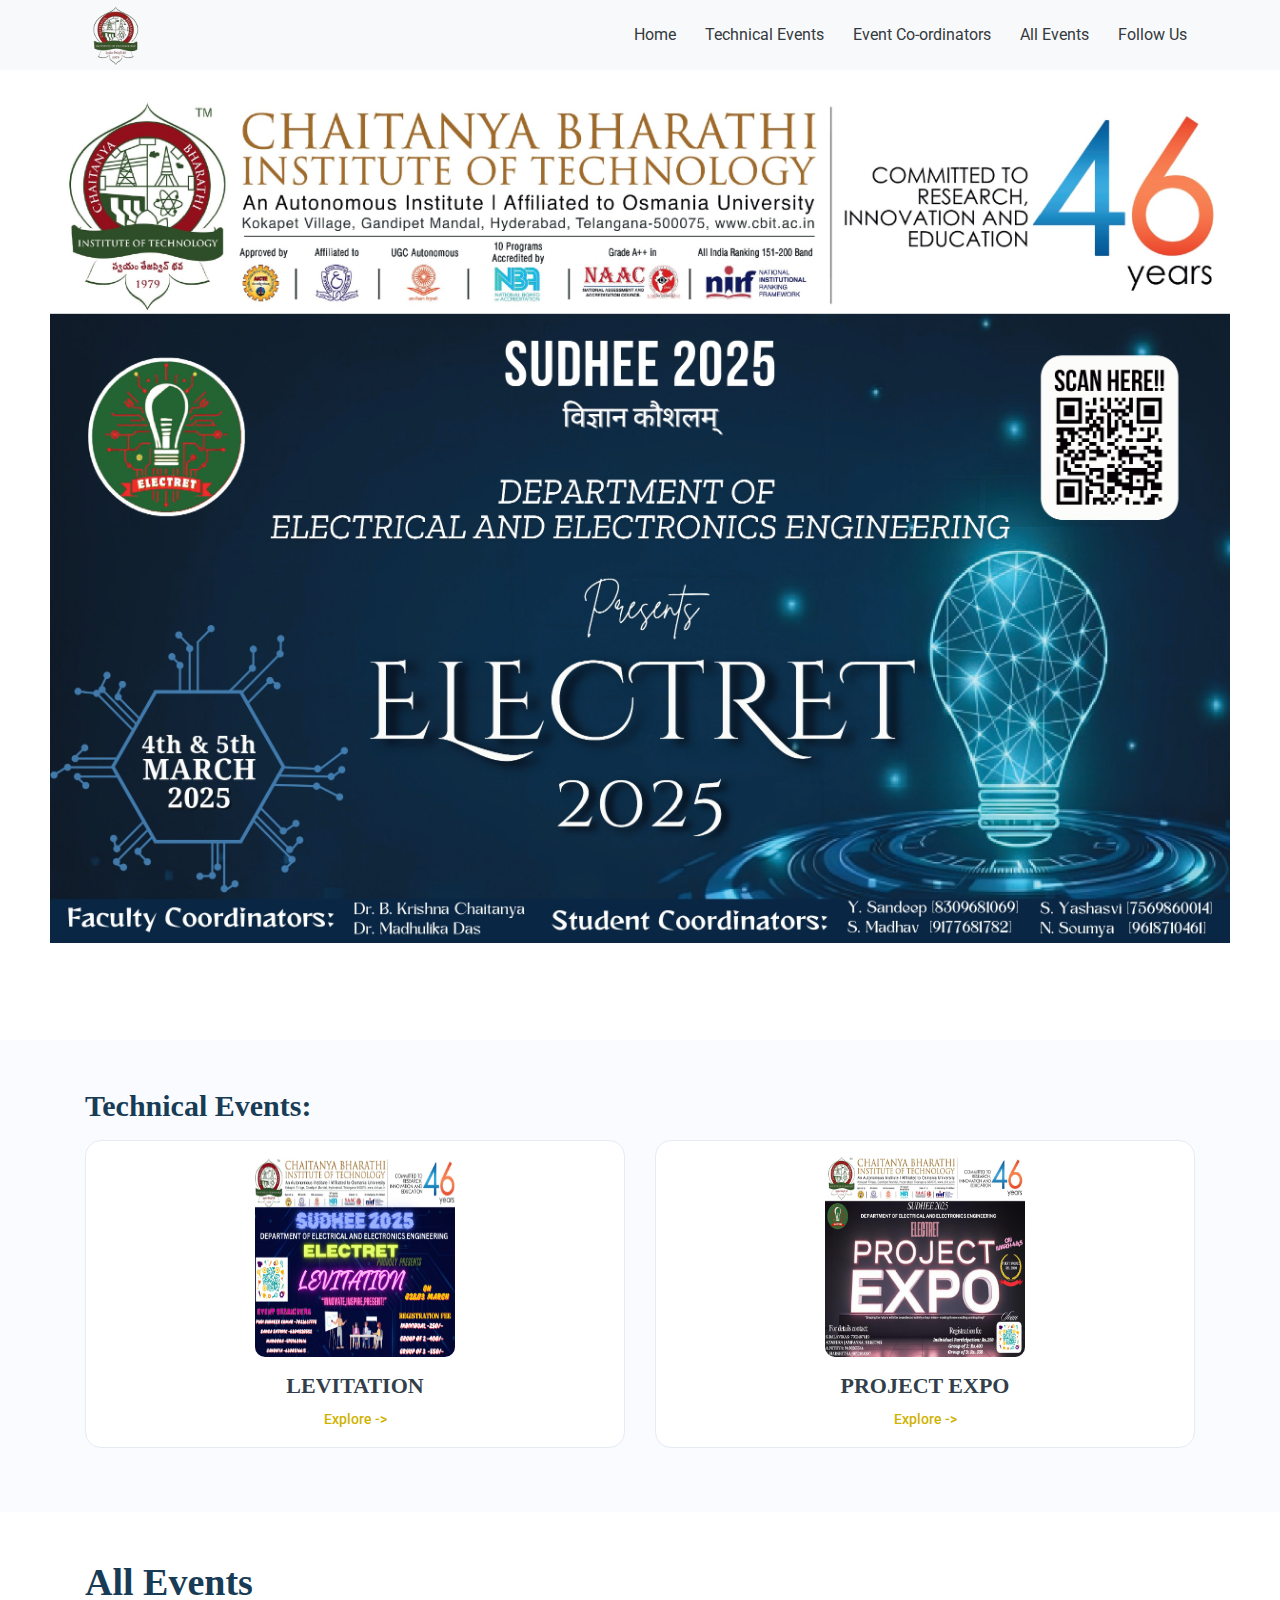
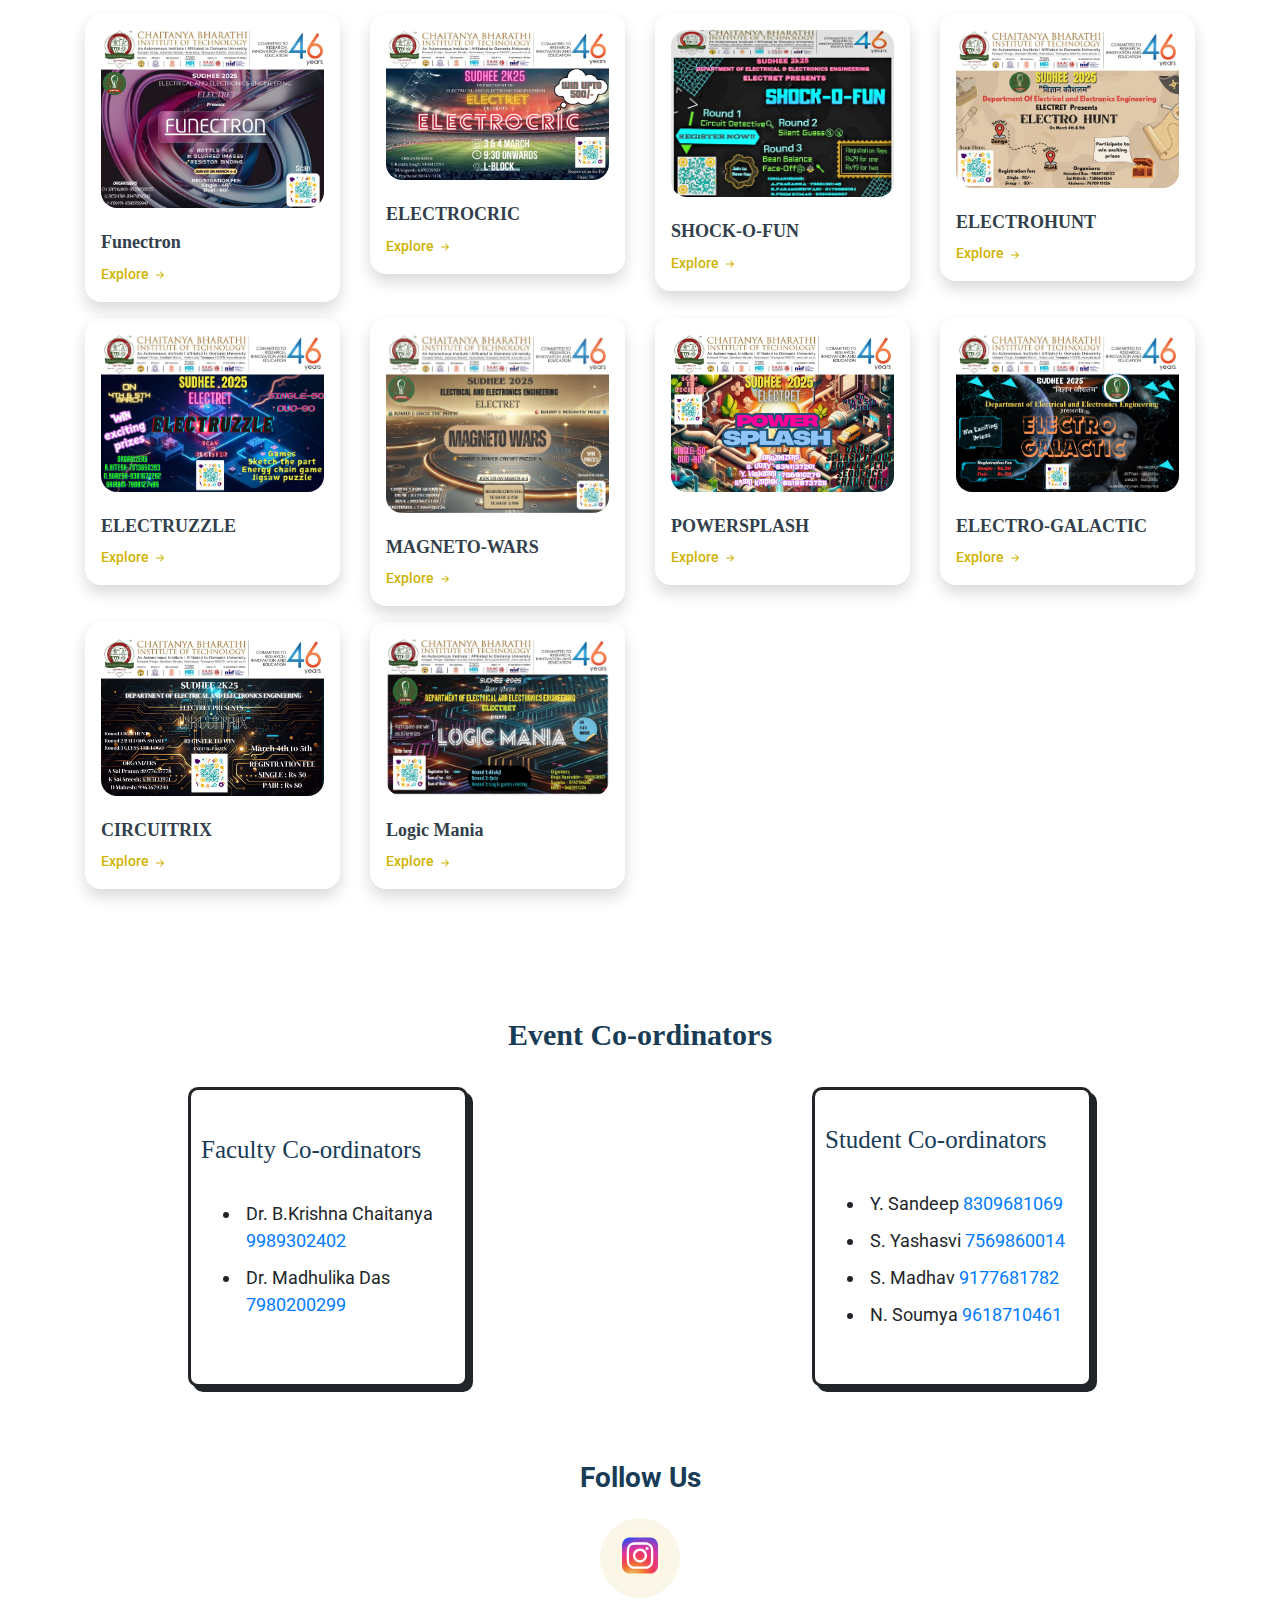
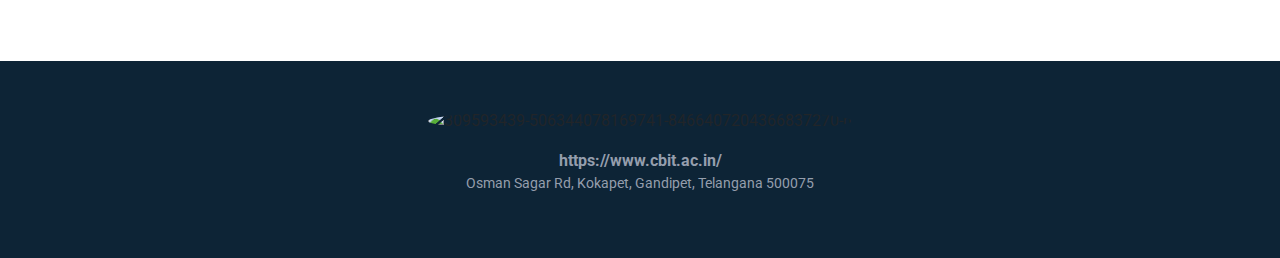
==== commit 9b9a9e7f: "Saved changes" ====
--- a/index.html
+++ b/index.html
@@ -169,7 +169,7 @@
                 </div>
                 <div class="col-12 col-md-6 col-lg-3">
                     <div class="menu-item-card shadow p-3 mb-3">
-                        <img src="./images/WhatsApp Image 2025-02-16 at 11.47.01_39bbb708.jpg" class="menu-item-image w-100" />
+                        <img src="./images/WhatsApp Image 2025-02-17 at 10.04.04_2f01fe4c.jpg" class="menu-item-image w-100" />
                         <h1 class="menu-card-title">CIRCUITRIX</h1>
                         <a href="./events/circuitrix.html" target="_blank" class="menu-item-link">
                             Explore
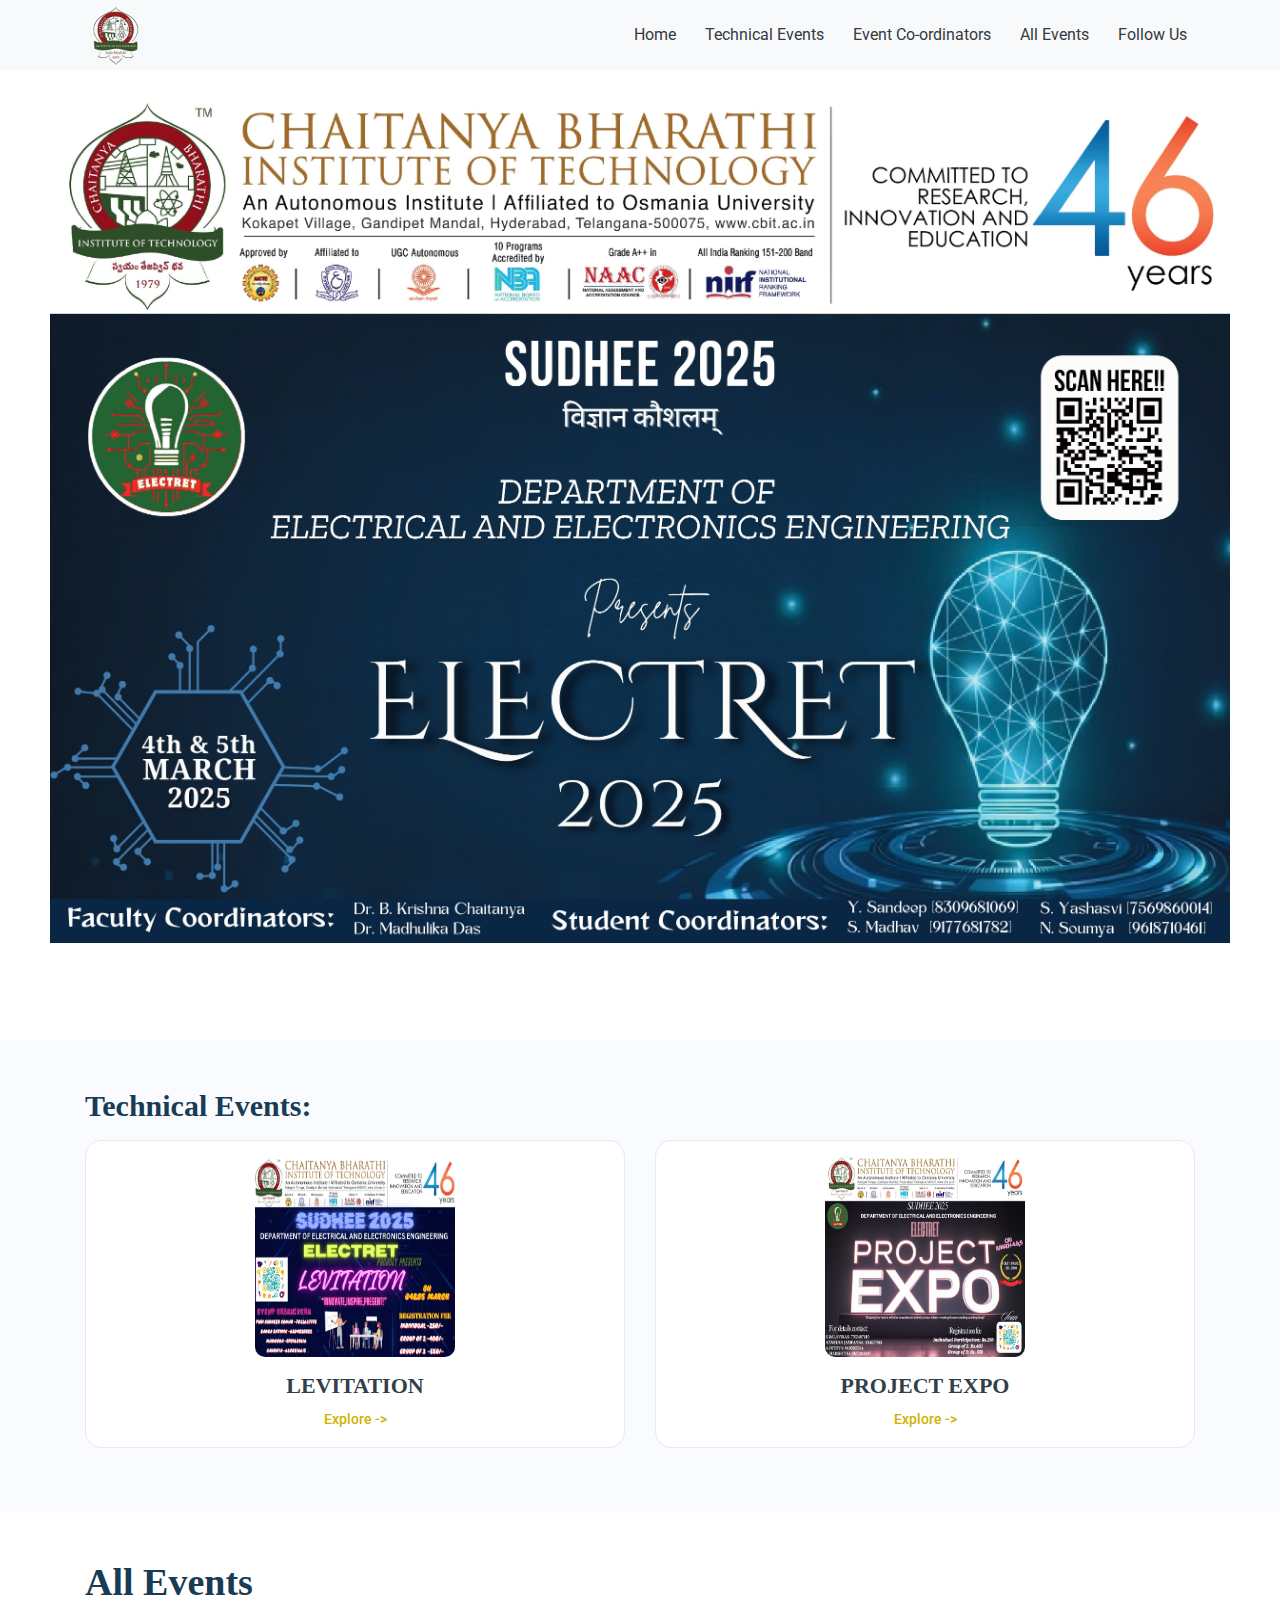
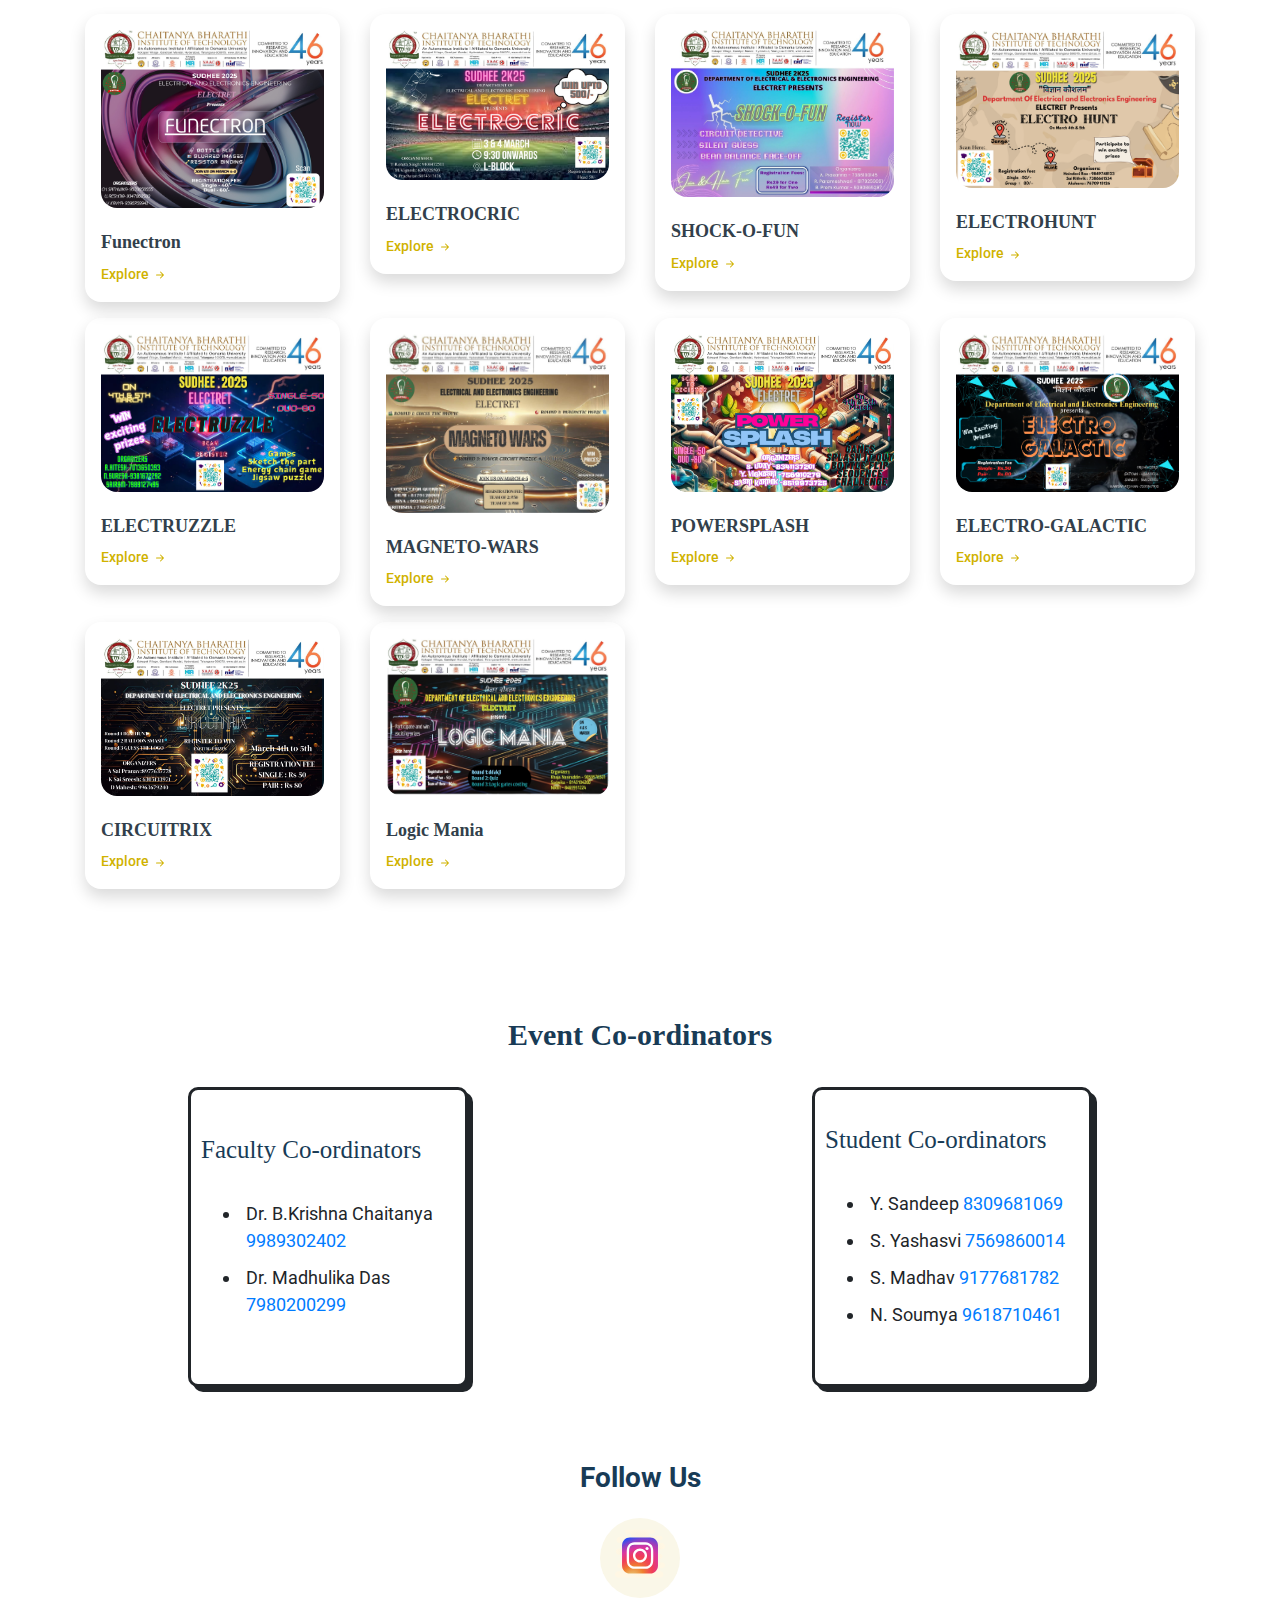
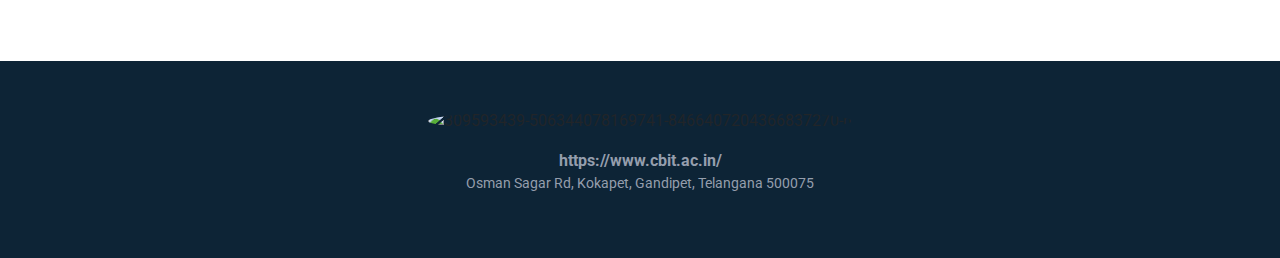
==== commit 9db89cfc: "final one" ====
--- a/index.html
+++ b/index.html
@@ -48,7 +48,7 @@
                 </div>
                 <div class="col-12 col-md-6">
                     <div class="wcu-card p-3 mb-3">
-                        <img src="./images/Sudhee 2025-1.png" class="wcu-card-image" />
+                        <img src="./images/DOC-20250217-WA0014.-1.png" class="wcu-card-image" />
                         <h1 class="wcu-card-title mt-3">LEVITATION</h1>
                         <a href="./events/levitation.html" class="menu-item-link" target="_blank">Explore -></a>
                     </div>
@@ -96,7 +96,7 @@
                 </div>
                 <div class="col-12 col-md-6 col-lg-3">
                     <div class="menu-item-card shadow p-3 mb-3">
-                        <img src="./images/SoF_Poster.jpg" class="menu-item-image w-100" />
+                        <img src="./images/SHOCK-O-FUN.jpg" class="menu-item-image w-100" />
                         <h1 class="menu-card-title">SHOCK-O-FUN</h1>
                         <a href="./events/shockofun.html" target="_blank" class="menu-item-link">
                             Explore
